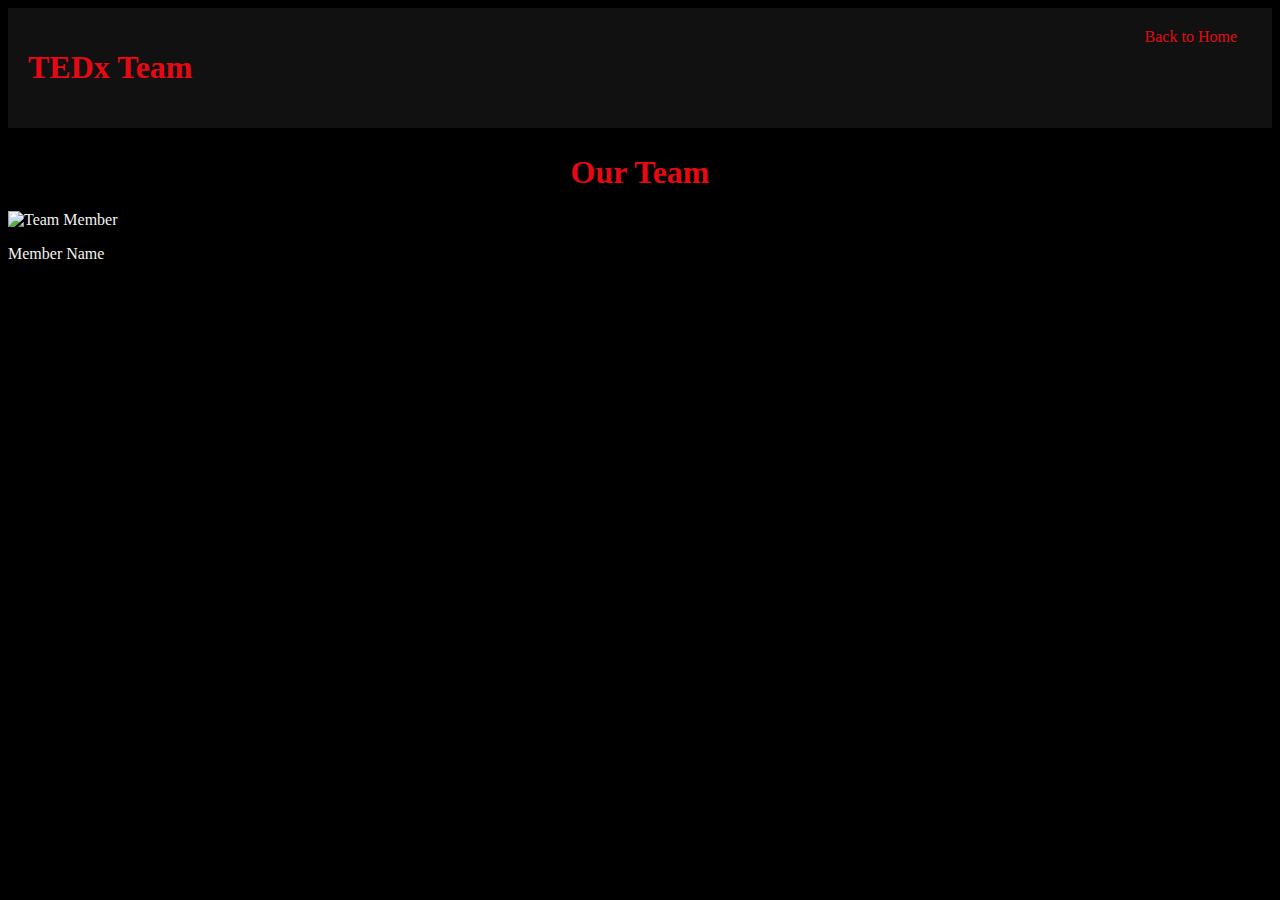
==== team.html @ 9106bb36 "push" ====
<!DOCTYPE html>
<html lang="en">
<head>
    <meta charset="UTF-8">
    <meta name="viewport" content="width=device-width, initial-scale=1.0">
    <title>TEDx Team</title>
    <link rel="stylesheet" href="styles.css">
</head>
<body>
    <header class="navbar">
        <h1 class="logo">TEDx Team</h1>
        <a href="index.html">Back to Home</a>
    </header>

    <section id="team">
        <h2 class="section-title">Our Team</h2>
        <div class="team-grid">
            <div class="team-member">
                <img src="member1.jpg" alt="Team Member">
                <p>Member Name</p>
            </div>
            <!-- Add more team members here -->
        </div>
    </section>
</body>
</html>
---- styles.css ----
body {
    font-family: 'Playfair Display', serif;
    color: #F2F2F2;
    background-color: #000000;
}

.navbar {
    display: flex;
    justify-content: space-between;
    padding: 20px;
    background-color: #111;
    color: #E50914;
    animation: slideIn 1s ease-in-out;
}

.navbar a {
    color: #E50914;
    margin: 0 15px;
    text-decoration: none;
    transition: color 0.3s;
}

.hero {
    text-align: center;
    padding: 100px 0;
    background-color: #111;
    animation: fadeIn 2s ease-in-out;
}

.countdown-container {
    display: flex;
    justify-content: center;
    align-items: center;
    height: 300px;
    margin-top: 50px;
    color: #f5efef;
}

.countdown-box {
    background-color: rgb(121, 16, 21);
    padding: 30px;
    border-radius: 10px;
    text-align: center;
}

/* .event-card {
    background-color: #222;
    color: #E50914;
    padding: 20px;
    margin: 20px;
    border-radius: 8px;
    transition: transform 0.3s ease-in-out;
} */

.event-card {
    background-color: rgba(255, 255, 255, 0.1);
    padding: 20px;
    margin: 20px auto;
    max-width: fit-content;
    height:1400px;
    border-radius: 8px;
    box-shadow: 0 4px 8px rgba(0, 0, 0, 0.2);
    backdrop-filter: blur(10px);
}

.event-title {
    color: #E50914;
    font-size: 1.8rem;
    text-align: center;
}

.event-description-box {
    background-color: rgba(255, 255, 255, 0.15);
    /* padding: 155px; */
    width: 1000px;
    height: 400px;
    border-radius: 8px;
    margin: 15px 0;
    margin-bottom: 70px;
}




.speaker-carousel {
    margin-top: 70px;
    display: flex;
    overflow: hidden;
    width: 100%;
    position: relative; 
}

.speaker-slide {
    margin-top: 50px;
    display: flex;
    align-items: center;
    min-width: 60%;
    transition: transform 0.5s ease-in-out;
    /*transition: slide 8s infinite alternate;*/
}

.speakers-box {
    background-color: #f00a153c;
    width: 550px;
    height: 300px;
    border-radius: 8px;
    margin: 20px 0;

}


.speaker-image {
    margin-top: 30px;
    width: 180px;
    height: 180px;
    border-radius: 10%;
    margin-right: 10px;
}

.speaker-description {
    color: #F2F2F2;
}

.all-speakers-link {
    text-align: right;
    display: inline-block;
    margin-top: 159px;
    color: #E50914;
    font-weight: bold;
    cursor: pointer;
    text-decoration: none;
    transition: background-color 0.3s ease;
}

.all-speakers-list-container {
    text-align: right;
}

.button-container {
    text-align: center;
    margin-top: -3px;
    padding: 25px 35px;
}

.register-button {
    background-color: #E50914;
    color: #F2F2F2;
    margin-top: -10px;
    padding: 20px 25px;
    border: none;
    border-radius: 5px;
    font-size: 1rem;
    cursor: pointer;
    transition: background-color 0.3s ease;
}

.register-button:hover {
    background-color: #62050a;
}

/* Carousel animation */
@keyframes slide {
    0% { transform: translateX(0); }
    100% { transform: translateX(-100%); }
}

.speaker-carousel:hover .speaker-slide {
    animation: slide 5s linear infinite;
}


/* .event-card:hover {
    transform: scale(1.05);
} */

.section-title {
    font-size: 2rem;
    color: #E50914;
    text-align: center;
    margin-bottom: 20px;
}

.gallery-grid {
    display: grid;
    grid-template-columns: repeat(3, 1fr);
    gap: 15px;
    padding: 20px;
}

.gallery-image {
    width: 100%;
    transition: transform 0.3s;
}

.gallery-image:hover {
    transform: scale(1.1);
}

.sponsor-carousel {
    overflow: hidden;
    position: relative;
    width: 100%;
}

.sponsor-track {
    display: flex;
    animation: scroll 10s linear infinite;
}

.sponsor-logo {
    width: 150px;
    height: auto;
    margin: 0 120px;
}

@keyframes scroll {
    0% { transform: translateX(0); }
    100% { transform: translateX(-50%); }
}

@media (max-width: 768px) {
    .gallery-grid {
        grid-template-columns: 1fr;
    }

    .navbar {
        flex-direction: column;
        padding: 10px;
    }
}

html {
    scroll-behavior: smooth;
}
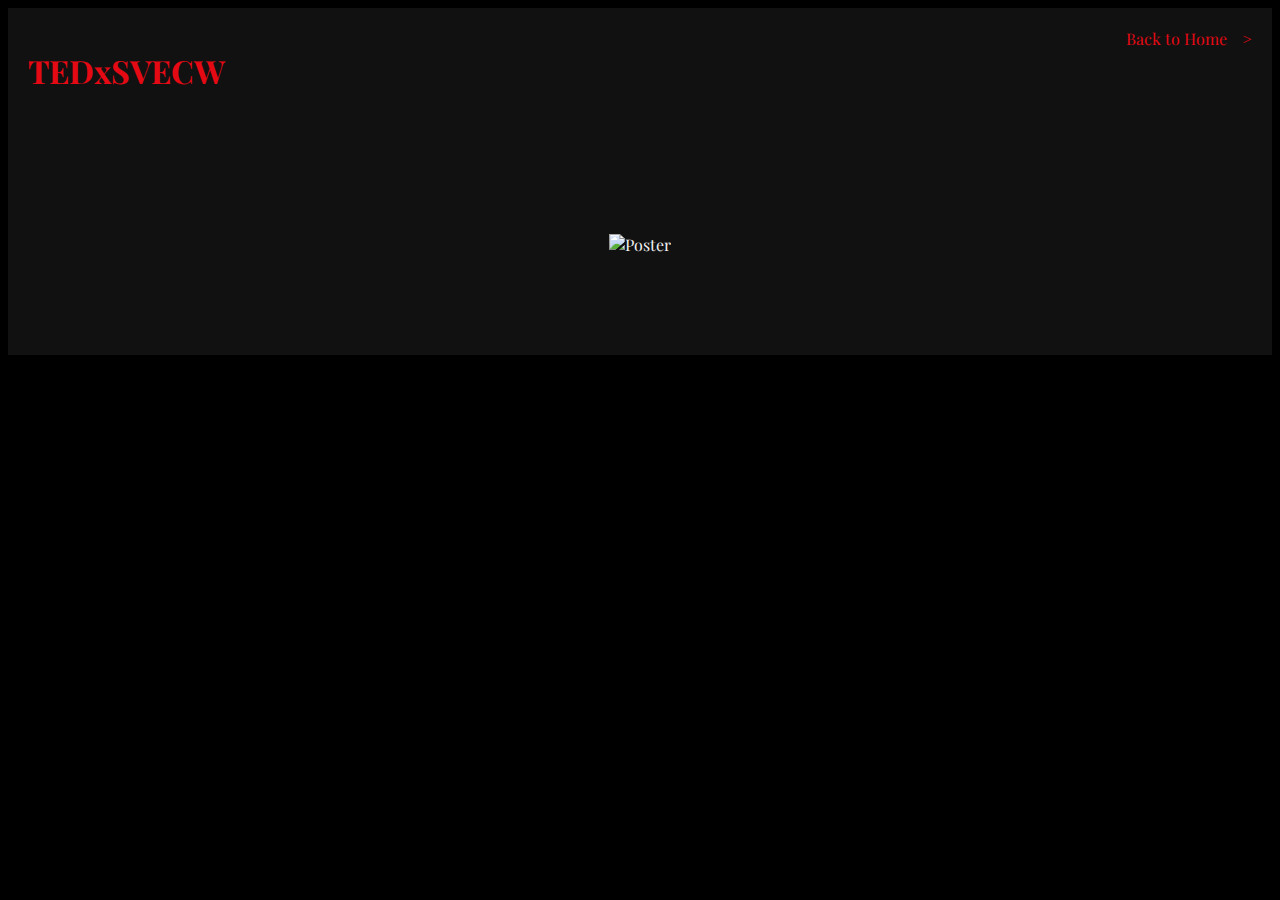
==== commit c44b9a1f: "Updated team.html" ====
--- a/team.html
+++ b/team.html
@@ -1,26 +1,27 @@
+
 <!DOCTYPE html>
 <html lang="en">
 <head>
     <meta charset="UTF-8">
     <meta name="viewport" content="width=device-width, initial-scale=1.0">
-    <title>TEDx Team</title>
+    <title>TEDxSVECW</title>
     <link rel="stylesheet" href="styles.css">
+    <link rel="preconnect" href="https://fonts.googleapis.com">
+    <link rel="preconnect" href="https://fonts.gstatic.com" crossorigin>
+    <link href="https://fonts.googleapis.com/css2?family=Playfair+Display:wght@700&display=swap" rel="stylesheet">
 </head>
 <body>
+
+    <!-- Navbar -->
     <header class="navbar">
-        <h1 class="logo">TEDx Team</h1>
-        <a href="index.html">Back to Home</a>
+        <h1 class="logo">TEDxSVECW</h1>
+        <nav>
+            <a href="index.html">Back to Home</a>>
+        </nav>
     </header>
 
-    <section id="team">
-        <h2 class="section-title">Our Team</h2>
-        <div class="team-grid">
-            <div class="team-member">
-                <img src="member1.jpg" alt="Team Member">
-                <p>Member Name</p>
-            </div>
-            <!-- Add more team members here -->
+    <!-- Home Section with Countdown -->
+    <section id="home">
+        <div class="hero">
+            <img src="images/teamposter.jpeg" alt="Poster" class="main-image">
         </div>
-    </section>
-</body>
-</html>
--- a/styles.css
+++ b/styles.css
@@ -72,7 +72,7 @@
 .event-description-box {
     background-color: rgba(255, 255, 255, 0.15);
     /* padding: 155px; */
-    width: 1000px;
+    max-width: 1400px;
     height: 400px;
     border-radius: 8px;
     margin: 15px 0;
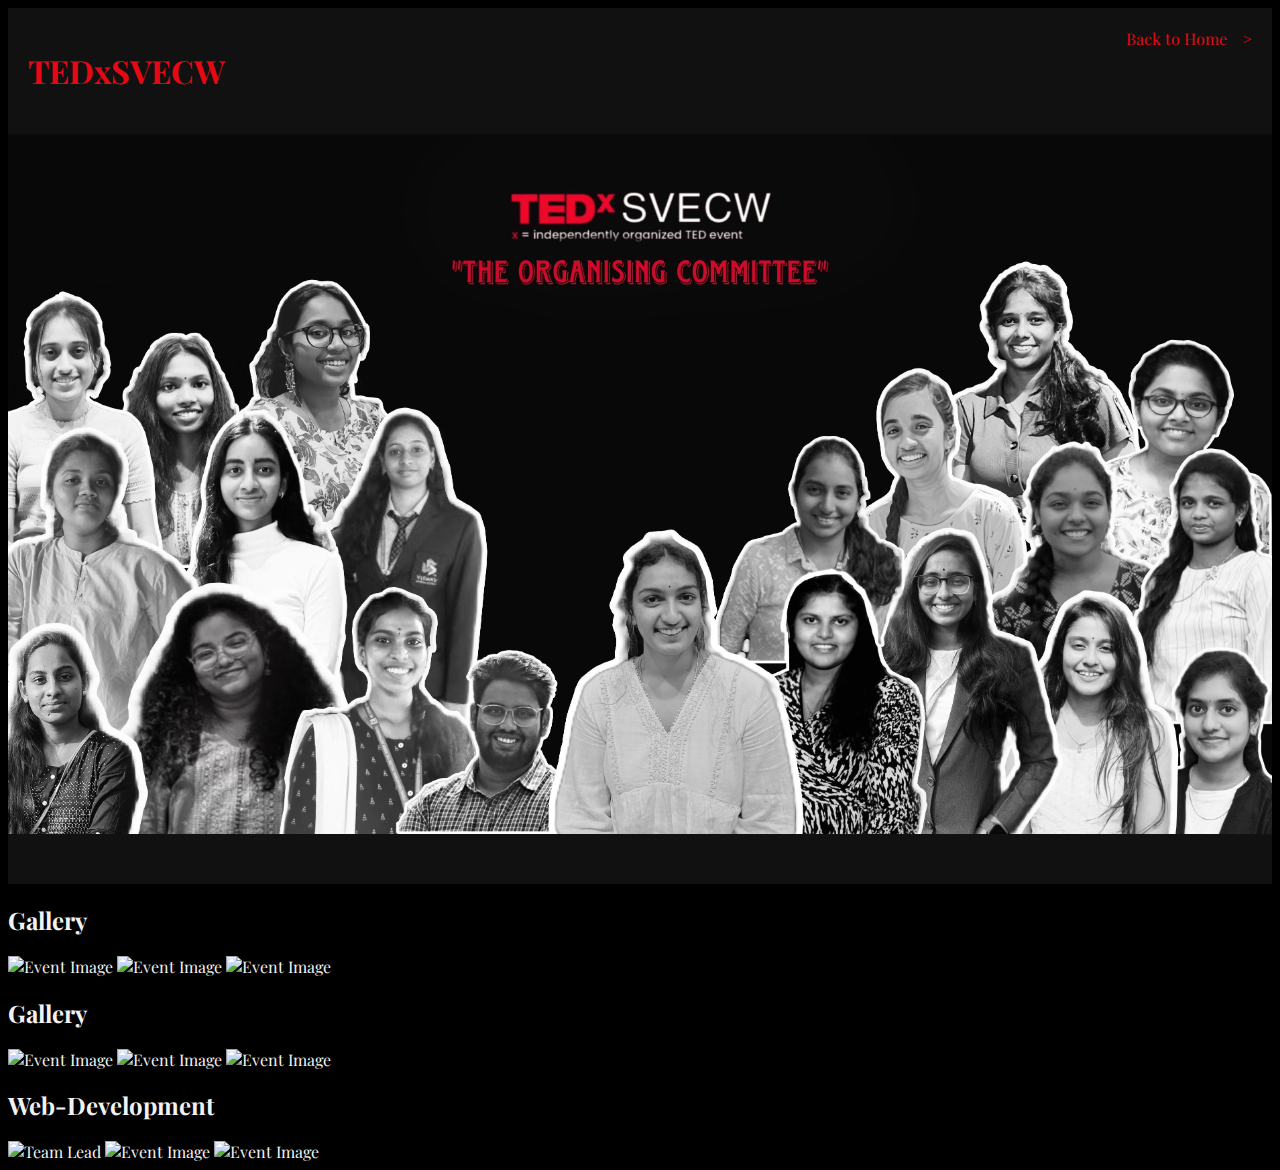
==== commit 3039f04e: "Updated team.html" ====
--- a/team.html
+++ b/team.html
@@ -25,3 +25,26 @@
         <div class="hero">
             <img src="images/teamposter.jpeg" alt="Poster" class="main-image">
         </div>
+
+    </section>
+
+    <section id="team-gallery">
+        <h2 class="team-section-title">Gallery</h2>
+        <div class="team-gallery-grid">
+            <img src="image1.jpg" alt="Event Image" class="team-gallery-image">
+            <img src="image2.jpg" alt="Event Image" class="team-gallery-image">
+            <img src="image3.jpg" alt="Event Image" class="team-gallery-image">
+        </div>
+        <h2 class="team-section-title">Gallery</h2>
+        <div class="team-gallery-grid">
+            <img src="image1.jpg" alt="Event Image" class="team-gallery-image">
+            <img src="image2.jpg" alt="Event Image" class="team-gallery-image">
+            <img src="image3.jpg" alt="Event Image" class="team-gallery-image">
+        </div>
+        <h2 class="team-section-title">Web-Development</h2>
+        <div class="team-gallery-grid">
+            <img src="images/Yahnavi Arja.jpg" alt="Team Lead" class="team-gallery-image">
+            <img src="images/sreejitha_web_volunteer.jpeg" alt="Event Image" class="team-gallery-image">
+            <img src="image3.jpg" alt="Event Image" class="team-gallery-image">
+        </div>
+    </section>
--- a/styles.css
+++ b/styles.css
@@ -22,9 +22,16 @@
 
 .hero {
     text-align: center;
-    padding: 100px 0;
     background-color: #111;
     animation: fadeIn 2s ease-in-out;
+    height: 750px
+}
+
+.main-image {
+    width: 100%;
+    height: 700px;
+    border-radius: 0%;
+    margin-right: 10px;
 }
 
 .countdown-container {
@@ -61,6 +68,7 @@
     border-radius: 8px;
     box-shadow: 0 4px 8px rgba(0, 0, 0, 0.2);
     backdrop-filter: blur(10px);
+    margin-bottom: 90px;
 }
 
 .event-title {
@@ -78,9 +86,6 @@
     margin: 15px 0;
     margin-bottom: 70px;
 }
-
-
-
 
 .speaker-carousel {
     margin-top: 70px;
@@ -146,7 +151,7 @@
     background-color: #E50914;
     color: #F2F2F2;
     margin-top: -10px;
-    padding: 20px 25px;
+    padding: 30px 45px;
     border: none;
     border-radius: 5px;
     font-size: 1rem;
@@ -173,11 +178,23 @@
     transform: scale(1.05);
 } */
 
+.about-box {
+    background-color: rgba(203, 7, 7, 0.15);
+    /* padding: 155px; */
+    margin-top: 20px;
+    max-width: 1400px;
+    min-height: 530px;
+    border-radius: 8px;
+    margin: 15px 0;
+    margin-bottom: 100px;
+}
+
 .section-title {
     font-size: 2rem;
     color: #E50914;
     text-align: center;
-    margin-bottom: 20px;
+    margin-bottom: 60px;
+    margin-top: 20px;
 }
 
 .gallery-grid {
@@ -190,6 +207,7 @@
 .gallery-image {
     width: 100%;
     transition: transform 0.3s;
+    margin-bottom: 180px;
 }
 
 .gallery-image:hover {
@@ -211,6 +229,7 @@
     width: 150px;
     height: auto;
     margin: 0 120px;
+    margin-bottom: 220px;
 }
 
 @keyframes scroll {
@@ -233,4 +252,3 @@
     scroll-behavior: smooth;
 }
 
-
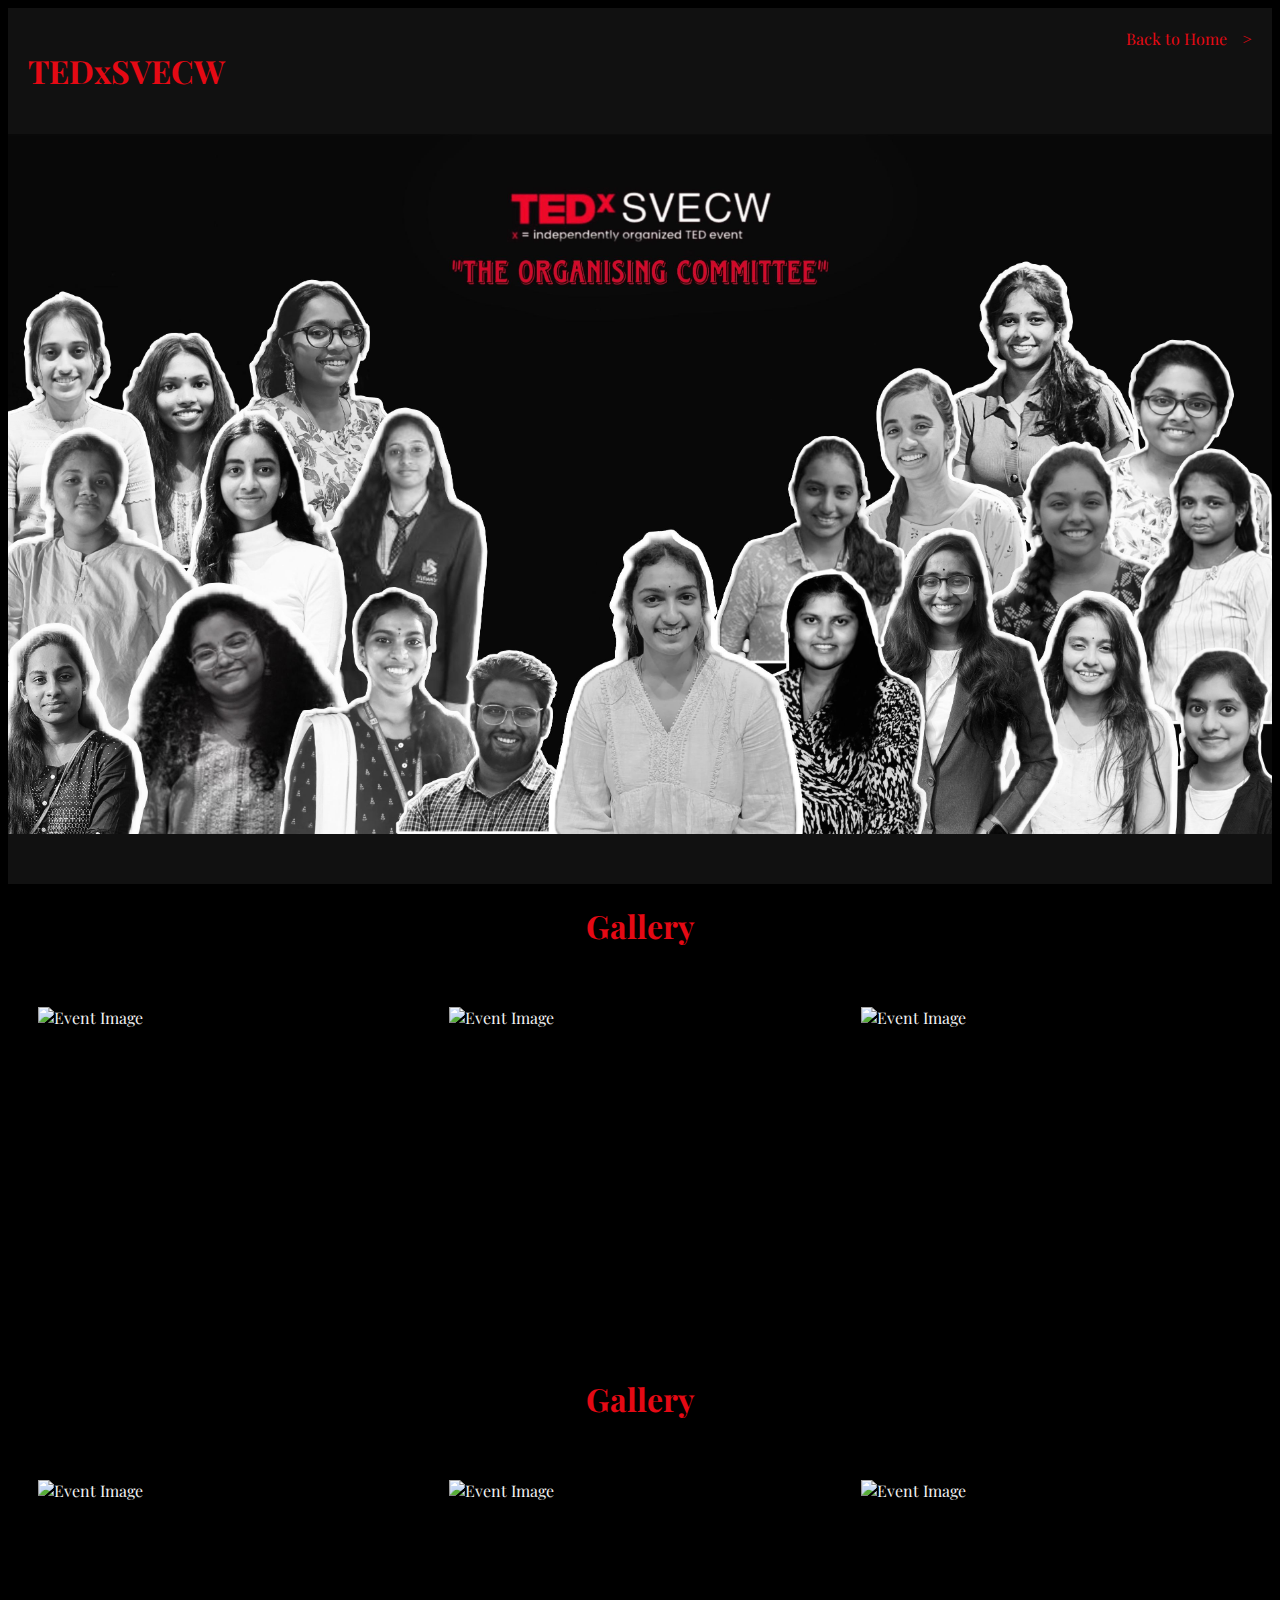
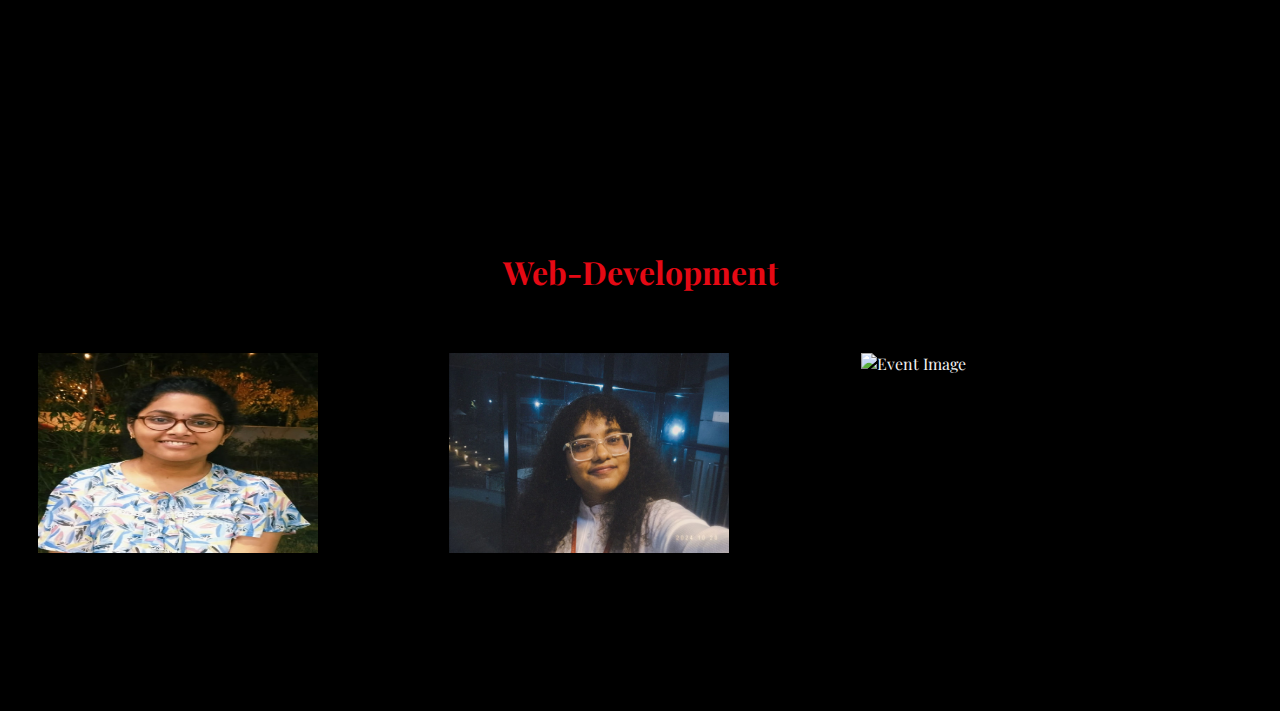
==== commit 34ae02e7: "Update team.html" ====
--- a/team.html
+++ b/team.html
@@ -20,7 +20,7 @@
         </nav>
     </header>
 
-    <!-- Home Section with Countdown -->
+    
     <section id="home">
         <div class="hero">
             <img src="images/teamposter.jpeg" alt="Poster" class="main-image">
--- a/styles.css
+++ b/styles.css
@@ -87,40 +87,46 @@
     margin-bottom: 70px;
 }
 
+/* changes made in everything related to speakers*/
+
 .speaker-carousel {
     margin-top: 70px;
     display: flex;
     overflow: hidden;
     width: 100%;
     position: relative; 
+    transition: transform 0.5s ease-in-out;
 }
 
 .speaker-slide {
     margin-top: 50px;
     display: flex;
     align-items: center;
-    min-width: 60%;
+    min-width: 750px;
+    flex-shrink: 0;
+    overflow: hidden;
     transition: transform 0.5s ease-in-out;
     /*transition: slide 8s infinite alternate;*/
 }
 
 .speakers-box {
     background-color: #f00a153c;
-    width: 550px;
-    height: 300px;
-    border-radius: 8px;
-    margin: 20px 0;
-
-}
-
-
+    width: 690px;
+    height: 400px;
+    border-radius: 8px;
+    margin: 20px 0; 
+
+}
+
+/*changes made*/
 .speaker-image {
-    margin-top: 30px;
-    width: 180px;
-    height: 180px;
-    border-radius: 10%;
+    margin-top: 20px;
+    width: 330px;
+    height: 360px;
     margin-right: 10px;
-}
+    margin-left: 15px;
+}
+/*here and also in speakers of html*/
 
 .speaker-description {
     color: #F2F2F2;
@@ -129,16 +135,17 @@
 .all-speakers-link {
     text-align: right;
     display: inline-block;
-    margin-top: 159px;
+    margin-top: 65px; /*change made*/
     color: #E50914;
     font-weight: bold;
     cursor: pointer;
     text-decoration: none;
-    transition: background-color 0.3s ease;
+    transition: background-color 0.2s ease;
 }
 
 .all-speakers-list-container {
     text-align: right;
+    margin-bottom: 20px; /* change made */
 }
 
 .button-container {
@@ -150,7 +157,7 @@
 .register-button {
     background-color: #E50914;
     color: #F2F2F2;
-    margin-top: -10px;
+    margin-top: -40px; /* change made*/
     padding: 30px 45px;
     border: none;
     border-radius: 5px;
@@ -165,12 +172,19 @@
 
 /* Carousel animation */
 @keyframes slide {
+    /* 0% { transform: translateX(0); }
+    100% { transform: translateX(-100%); } */
     0% { transform: translateX(0); }
-    100% { transform: translateX(-100%); }
+    20% { transform: translateX(-100%); }
+    40% { transform: translateX(-200%); }
+    60% { transform: translateX(-300%); }
+    80% { transform: translateX(-400%); }
+    100% { transform: translateX(0); }
+
 }
 
 .speaker-carousel:hover .speaker-slide {
-    animation: slide 5s linear infinite;
+    animation: slide 12s linear infinite;
 }
 
 
@@ -252,3 +266,23 @@
     scroll-behavior: smooth;
 }
 
+.team-section-title {
+    font-size: 2rem;
+    color: #E50914;
+    text-align: center;
+    margin-bottom: 30px;
+    margin-top: 20px;
+}
+.team-gallery-grid {
+    display: grid;
+    grid-template-columns: repeat(3, 1fr);
+    gap: 30px;
+    padding: 30px;
+}
+.team-gallery-image {
+    width: 280px;
+    height: 200px;
+    transition: transform 0.3s;
+    margin-bottom: 120px;
+}
+
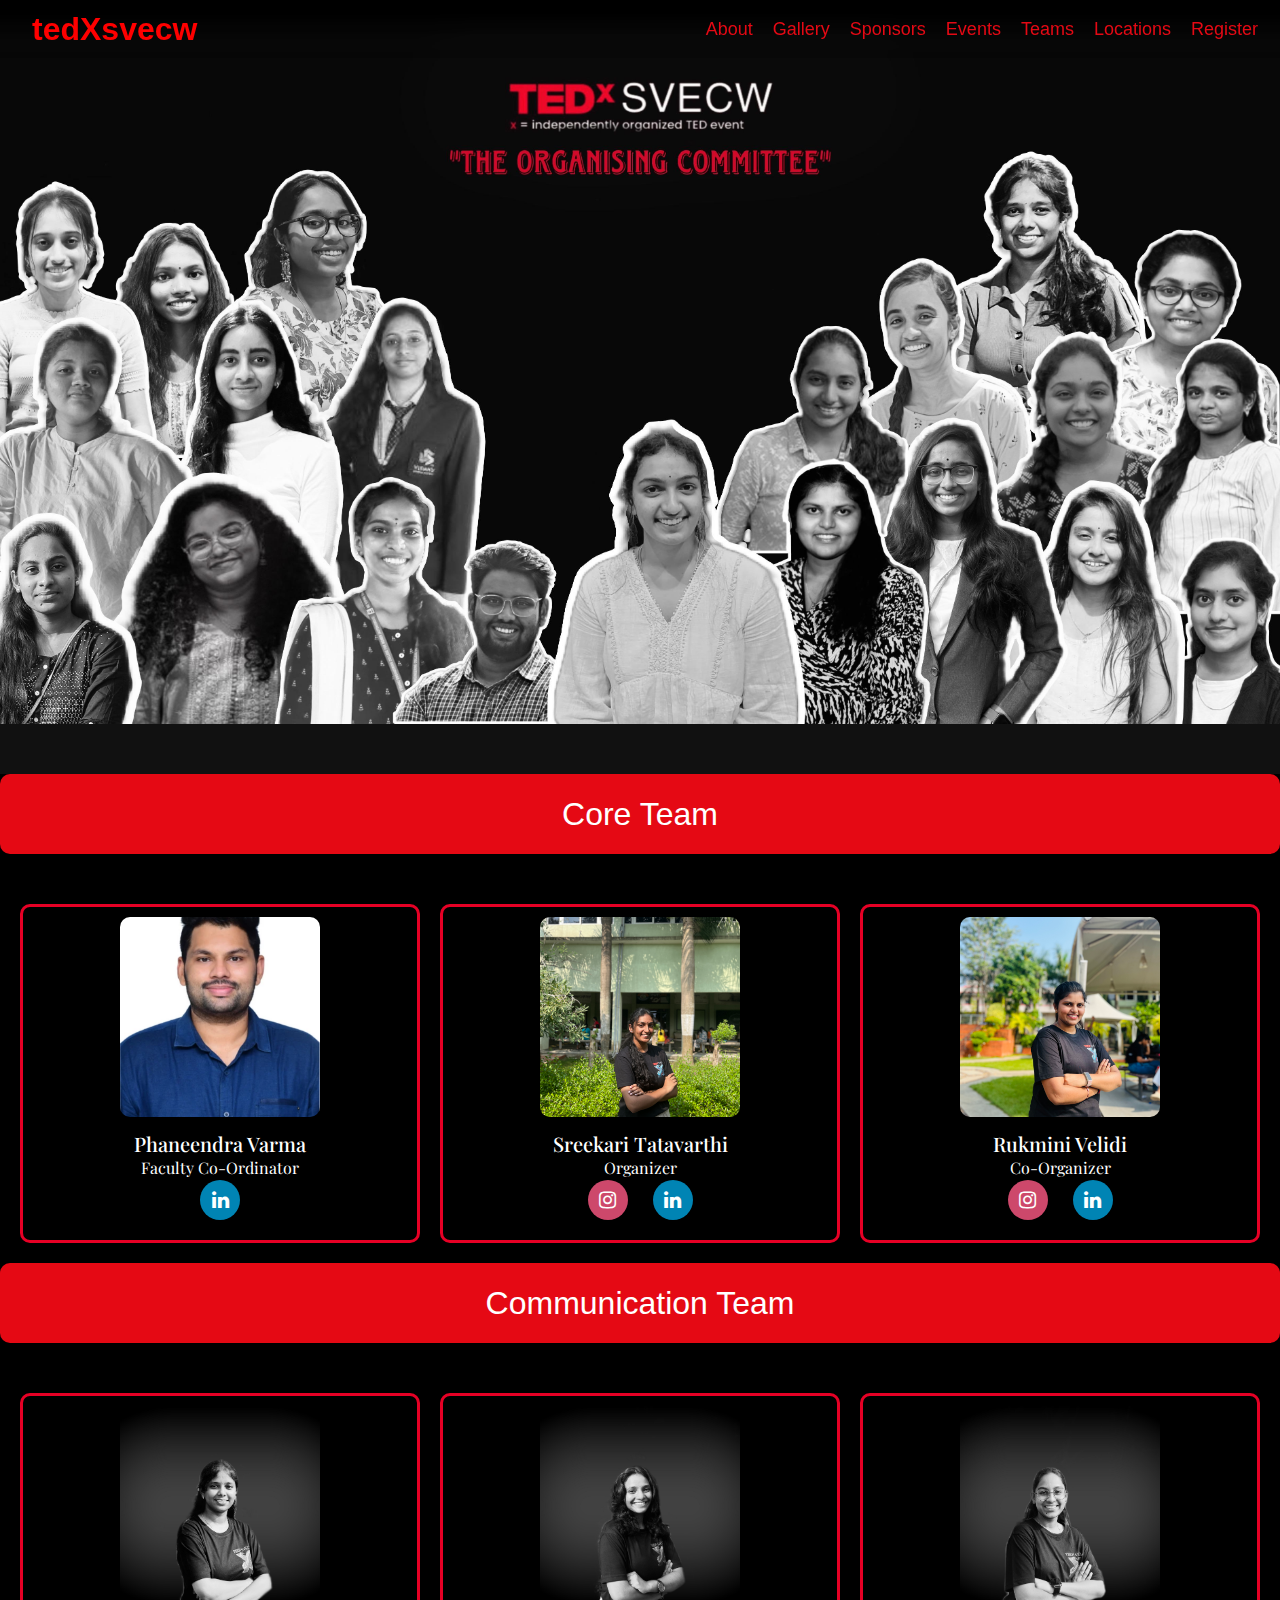
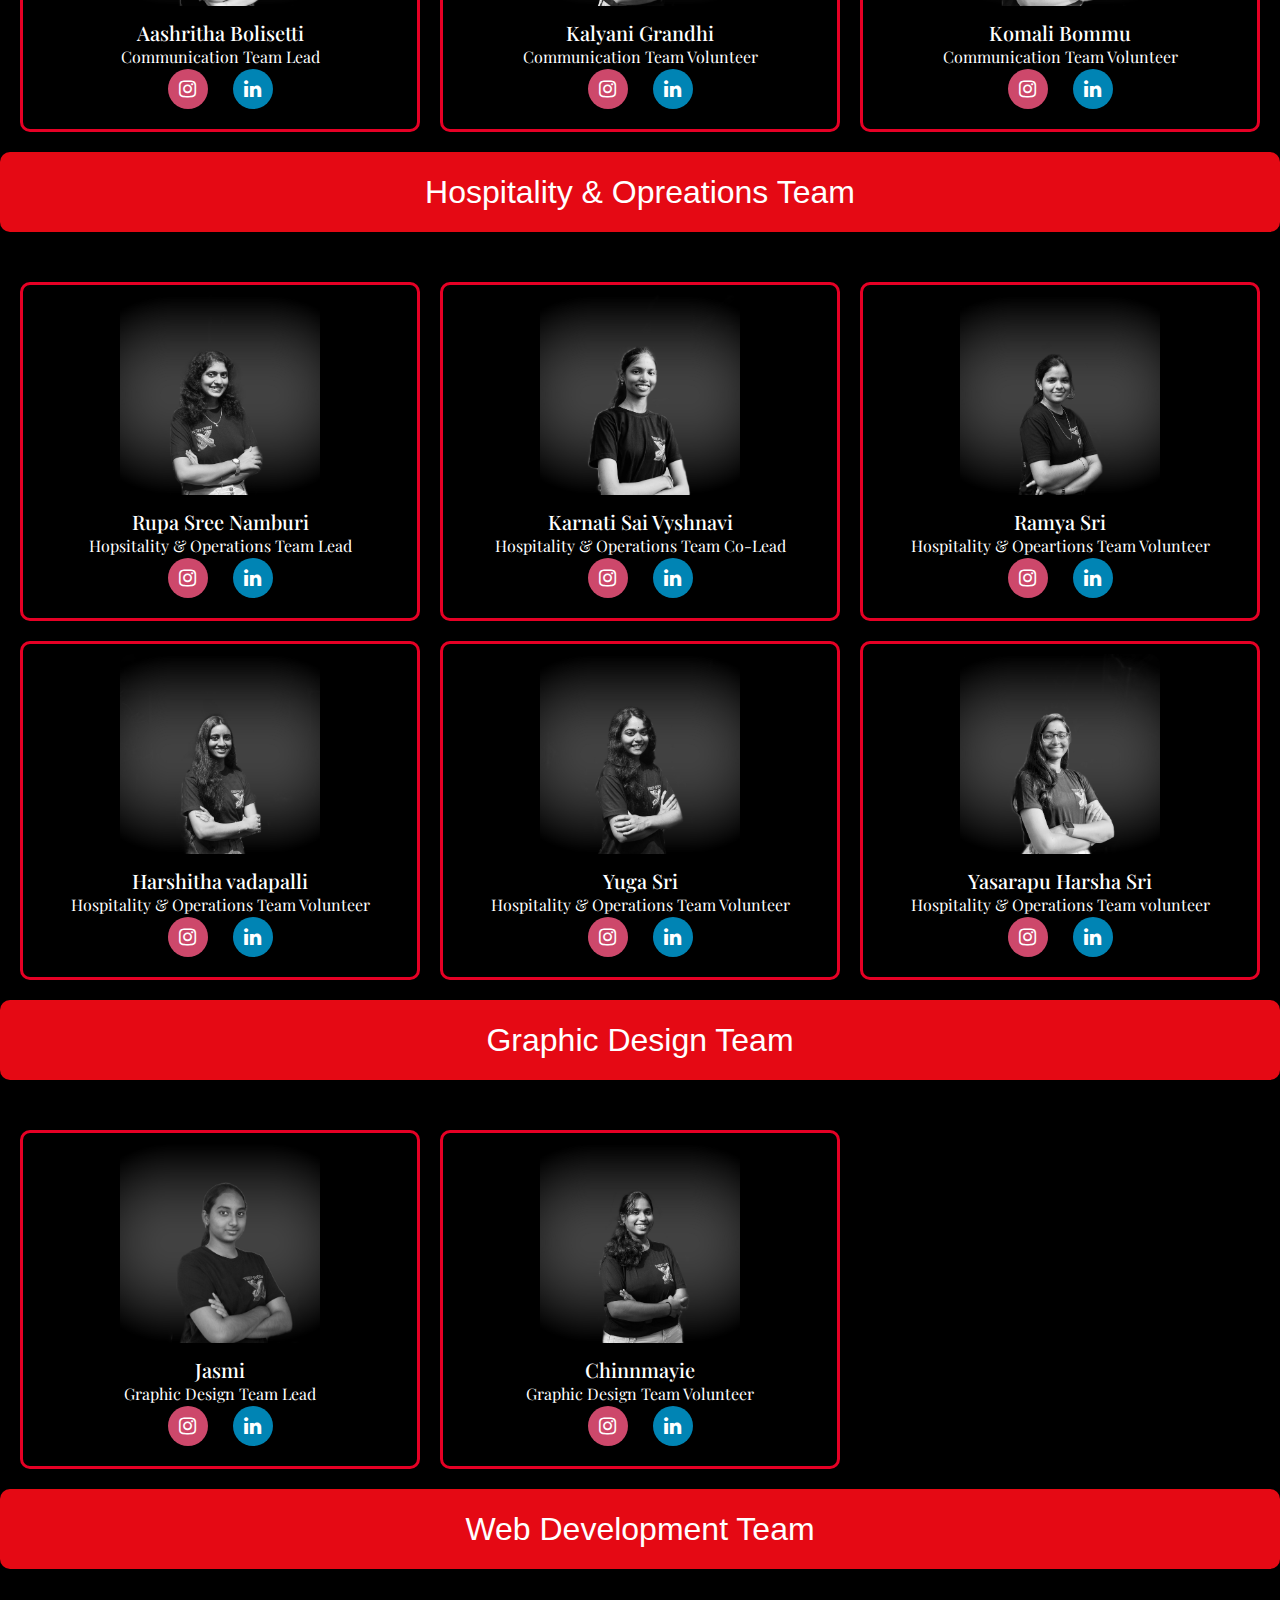
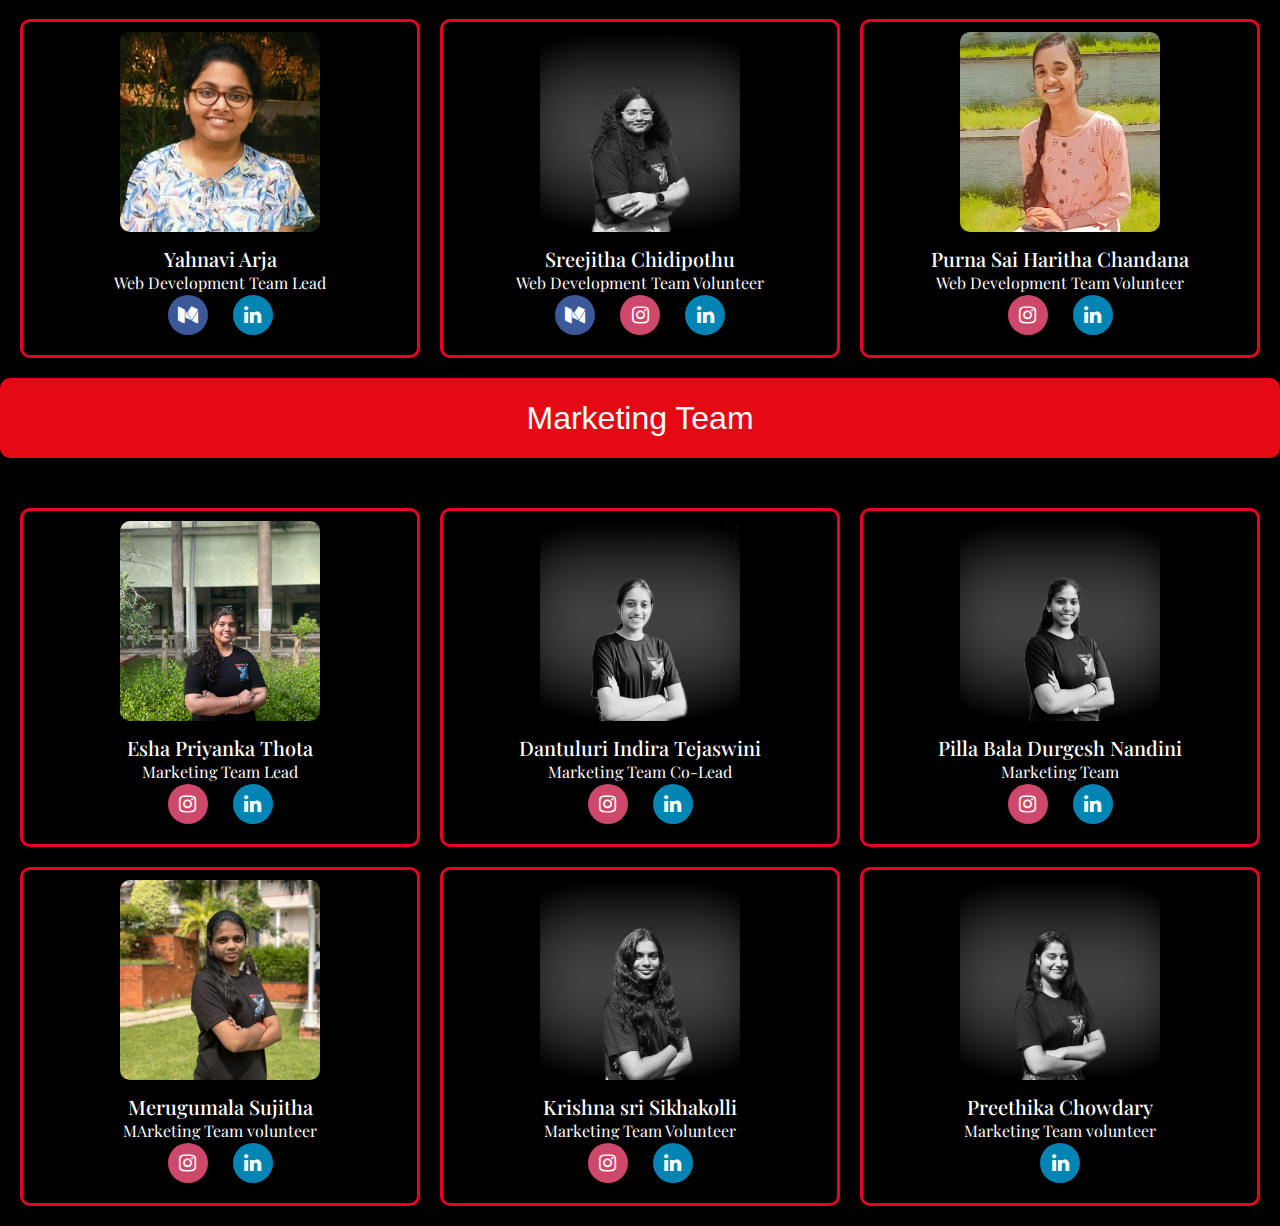
==== commit 44ac5dd7: "Second version of the website" ====
--- a/team.html
+++ b/team.html
@@ -1,50 +1,866 @@
-
 <!DOCTYPE html>
 <html lang="en">
-<head>
-    <meta charset="UTF-8">
-    <meta name="viewport" content="width=device-width, initial-scale=1.0">
+  <head>
+    <meta charset="UTF-8" />
+    <meta name="viewport" content="width=device-width, initial-scale=1.0" />
     <title>TEDxSVECW</title>
-    <link rel="stylesheet" href="styles.css">
-    <link rel="preconnect" href="https://fonts.googleapis.com">
-    <link rel="preconnect" href="https://fonts.gstatic.com" crossorigin>
-    <link href="https://fonts.googleapis.com/css2?family=Playfair+Display:wght@700&display=swap" rel="stylesheet">
-</head>
-<body>
-
-    <!-- Navbar -->
-    <header class="navbar">
-        <h1 class="logo">TEDxSVECW</h1>
-        <nav>
-            <a href="index.html">Back to Home</a>>
-        </nav>
-    </header>
-
-    
-    <section id="home">
-        <div class="hero">
-            <img src="images/teamposter.jpeg" alt="Poster" class="main-image">
-        </div>
-
+    <link rel="stylesheet" href="team.css" />
+    <link rel="stylesheet" href="https://cdnjs.cloudflare.com/ajax/libs/font-awesome/4.7.0/css/font-awesome.min.css">
+    <link
+      href="https://cdn.jsdelivr.net/npm/bootstrap@5.3.3/dist/css/bootstrap.min.css"
+      rel="stylesheet"
+    />
+    <script src="https://cdn.jsdelivr.net/npm/bootstrap@5.3.3/dist/js/bootstrap.bundle.min.js"></script>
+    <link rel="stylesheet" href="styles.css" />
+    <link rel="preconnect" href="https://fonts.googleapis.com" />
+    <link rel="preconnect" href="https://fonts.gstatic.com" crossorigin />
+    <link
+      href="https://fonts.googleapis.com/css2?family=Playfair+Display:wght@700&display=swap"
+      rel="stylesheet"
+    />
+  </head>
+  <>
+    <div class="nav-container">
+      <nav class="navbar navbar-expand-lg navbar-light fixed-top">
+        <div class="container-fluid">
+          <a class="navbar-brand" href="index.html">tedXsvecw</a>
+          <button
+            class="navbar-toggler"
+            type="button"
+            data-bs-toggle="collapse"
+            data-bs-target="#navbarNav"
+            aria-controls="navbarNav"
+            aria-expanded="false"
+            aria-label="Toggle navigation"
+          >
+            <span class="navbar-toggler-icon"></span>
+          </button>
+          <div class="collapse navbar-collapse" id="navbarNav">
+            <ul class="navbar-nav ms-auto">
+              <li class="nav-item">
+                <a class="nav-link" href="index.html#about">About</a>
+              </li>
+              <li class="nav-item">
+                <a class="nav-link" href="index.html#gallery">Gallery</a>
+              </li>
+              <li class="nav-item">
+                <a class="nav-link" href="index.html#sponsors">Sponsors</a>
+              </li>
+              <li class="nav-item">
+                <a class="nav-link" href="index.html#events">Events</a>
+              </li>
+              <li class="nav-item">
+                <a class="nav-link" href="team.html">Teams</a>
+              </li>
+              <li class="nav-item">
+                <a class="nav-link" href="index.html#locations">Locations</a>
+              </li>
+              <li class="nav-item">
+                <a class="nav-link" href="register.html">Register</a>
+              </li>
+            </ul>
+          </div>
+        </div>
+      </nav>
+    </div>
+
+    <section id="teamposter">
+      <div class="teamposter-container">
+        <img src="images/teamposter.jpeg" alt="Poster" class="teamposter-image" />
+      </div>
     </section>
 
-    <section id="team-gallery">
-        <h2 class="team-section-title">Gallery</h2>
-        <div class="team-gallery-grid">
-            <img src="image1.jpg" alt="Event Image" class="team-gallery-image">
-            <img src="image2.jpg" alt="Event Image" class="team-gallery-image">
-            <img src="image3.jpg" alt="Event Image" class="team-gallery-image">
-        </div>
-        <h2 class="team-section-title">Gallery</h2>
-        <div class="team-gallery-grid">
-            <img src="image1.jpg" alt="Event Image" class="team-gallery-image">
-            <img src="image2.jpg" alt="Event Image" class="team-gallery-image">
-            <img src="image3.jpg" alt="Event Image" class="team-gallery-image">
-        </div>
-        <h2 class="team-section-title">Web-Development</h2>
-        <div class="team-gallery-grid">
-            <img src="images/Yahnavi Arja.jpg" alt="Team Lead" class="team-gallery-image">
-            <img src="images/sreejitha_web_volunteer.jpeg" alt="Event Image" class="team-gallery-image">
-            <img src="image3.jpg" alt="Event Image" class="team-gallery-image">
-        </div>
-    </section>
+    <div class="teams-container">
+      <div class="team-container">
+        <div class="team-heading">Core Team</div>
+        <div class="team-wise-container">
+        <div class="team-member-container">
+          <img
+            class="team-member-image-container"
+            src="images/phaneendra_varma_sir.png"
+            alt="Card image cap"
+            style="height: 200"
+          />
+          <div class="team-member-details-container">
+            <h5 class="card-title">Phaneendra Varma</h5>
+            <p class="card-text">Faculty Co-Ordinator</p>
+          </div>
+          <div class="team-member-credentials-container">
+            <div class="social">
+              <a href="https://www.linkedin.com/in/phaneendra-varma-chintalapati-8a548125a/">
+                <div class="tw">
+                  <i class="fa fa-linkedin" aria-hidden="true"></i>
+                </div>
+              </a>
+            </div>
+          </div>
+        </div>
+
+        <div class="team-member-container">
+          <img
+            class="team-member-image-container"
+            src="images/tedXsvecw_Team_members/Sreekari_Organizer.JPG"
+            alt="Card image cap"
+          />
+          <div class="team-member-details-container">
+            <h5 class="card-title">Sreekari Tatavarthi</h5>
+            <p class="card-text">Organizer</p>
+          </div>
+          <div class="team-member-credentials-container">
+            <div class="social">
+              <!-- <a href="https://www.facebook.com/arvapally.saatvik">
+                <div class="fb">
+                  <i class="fa fa-facebook" aria-hidden="true"></i>
+                </div>
+              </a> -->
+              <a href="https://www.instagram.com/sreekari_t981/profilecard/?igsh=NWZxYzIyZDdrOXJs">
+                <div class="ig">
+                  <i class="fa fa-instagram" aria-hidden="true"></i>
+                </div>
+              </a>
+              <a href="https://www.linkedin.com/in/sreekari-tatavarthi/">
+                <div class="tw">
+                  <i class="fa fa-linkedin" aria-hidden="true"></i>
+                </div>
+              </a>
+            </div>
+          </div>
+        </div>
+        <div class="team-member-container">
+          <img
+            class="team-member-image-container"
+            src="images/tedXsvecw_Team_members/Rukmini_CoOrganizer.jpg"
+            alt="Card image cap"
+            style="height: 200"
+          />
+          <div class="team-member-details-container">
+            <h5 class="card-title">Rukmini Velidi</h5>
+            <p class="card-text">Co-Organizer</p>
+          </div>
+          <div class="team-member-credentials-container">
+            <div class="social">
+              <!-- <a href="https://www.facebook.com/akash.mallareddy">
+                <div class="fb">
+                  <i class="fa fa-facebook" aria-hidden="true"></i>
+                </div>
+              </a> -->
+              <a
+                href="https://www.instagram.com/rukminivelidi/profilecard/?igsh=eW1oc2ViZHQ4bXNx"
+              >
+                <div class="ig">
+                  <i class="fa fa-instagram" aria-hidden="true"></i>
+                </div>
+              </a>
+              <a
+                href="https://www.linkedin.com/in/rukminichowdary9/"
+              >
+                <div class="tw">
+                  <i class="fa fa-linkedin" aria-hidden="true"></i>
+                </div>
+              </a>
+            </div>
+          </div>
+        </div>
+      </div>
+      </div>
+      </div>
+
+      <!-- communication team -->
+       <div class="team-container">
+        <div class="team-heading">Communication Team</div>
+        <div class="team-wise-container">
+            <div class="team-member-container">
+          <img
+            class="team-member-image-container"
+            src="images/tedXsvecw_Team_members/Communication_Team_Lead_Aashritha.jpg"
+            alt="Card image cap"
+            style="height: 200"
+          />
+          <div class="team-member-details-container">
+            <h5 class="card-title">Aashritha Bolisetti </h5>
+            <p class="card-text">Communication Team Lead</p>
+          </div>
+          <div class="team-member-credentials-container">
+            <div class="social">
+              <!-- <a href="https://www.facebook.com/akash.mallareddy">
+                <div class="fb">
+                  <i class="fa fa-facebook" aria-hidden="true"></i>
+                </div>
+              </a> -->
+              <a
+                href="https://www.instagram.com/aashritha_33/profilecard/?igsh=MWc1endhMWxxOHA3MQ=="
+              >
+                <div class="ig">
+                  <i class="fa fa-instagram" aria-hidden="true"></i>
+                </div>
+              </a>
+              <a
+                href="https://www.linkedin.com/in/aashritha-bolisetti-528846297/"
+              >
+                <div class="tw">
+                  <i class="fa fa-linkedin" aria-hidden="true"></i>
+                </div>
+              </a>
+            </div>
+          </div>
+        </div>
+
+        <div class="team-member-container">
+          <img
+            class="team-member-image-container"
+            src="images/tedXsvecw_Team_members/Communication_Team_Kalyani.jpg"
+            alt="Card image cap"
+          />
+          <div class="team-member-details-container">
+            <h5 class="card-title">Kalyani Grandhi</h5>
+            <p class="card-text">Communication Team Volunteer</p>
+          </div>
+          <div class="team-member-credentials-container">
+            <div class="social">
+              <!-- <a href="https://www.facebook.com/arvapally.saatvik">
+                <div class="fb">
+                  <i class="fa fa-facebook" aria-hidden="true"></i>
+                </div>
+              </a> -->
+              <a
+                href="https://www.instagram.com/kalyani_grandhi/"
+              >
+                <div class="ig">
+                  <i class="fa fa-instagram" aria-hidden="true"></i>
+                </div>
+              </a>
+              <a href="https://www.linkedin.com/in/kalyani-grandhi-2635952a0/">
+                <div class="tw">
+                  <i class="fa fa-linkedin" aria-hidden="true"></i>
+                </div>
+              </a>
+            </div>
+          </div>
+        </div>
+        <div class="team-member-container">
+          <img
+            class="team-member-image-container"
+            src="images/tedXsvecw_Team_members/Communication_Team_Komali.jpg"
+            alt="Card image cap"
+            style="height: 200"
+          />
+          <div class="team-member-details-container">
+            <h5 class="card-title">Komali Bommu</h5>
+            <p class="card-text">Communication Team Volunteer</p>
+          </div>
+          <div class="team-member-credentials-container">
+            <div class="social">
+              <!-- <a href="https://www.facebook.com/akash.mallareddy">
+                <div class="fb">
+                  <i class="fa fa-facebook" aria-hidden="true"></i>
+                </div>
+              </a> -->
+              <a
+                href="https://www.instagram.com/komali_bommu/profilecard/?igsh=MTNwdzc0MzBrZjQzYw=="
+              >
+                <div class="ig">
+                  <i class="fa fa-instagram" aria-hidden="true"></i>
+                </div>
+              </a>
+              <a
+                href="https://www.linkedin.com/in/komali-bommu405560253"
+              >
+                <div class="tw">
+                  <i class="fa fa-linkedin" aria-hidden="true"></i>
+                </div>
+              </a>
+            </div>
+          </div>
+        </div>
+      </div>
+      </div>
+      </div>
+
+      <!-- Hospitality Team -->
+      <div class="team-container">
+        <div class="team-heading">Hospitality & Opreations Team</div>
+        <div class="team-wise-container">
+            <div class="team-member-container">
+          <img
+            class="team-member-image-container"
+            src="images/tedXsvecw_Team_members/Hospitality&Operations_Team_Lead_RupaSree.jpg"
+            alt="Card image cap"
+            style="height: 200"
+          />
+          <div class="team-member-details-container">
+            <h5 class="card-title">Rupa Sree Namburi </h5>
+            <p class="card-text">Hopsitality & Operations Team Lead</p>
+          </div>
+          <div class="team-member-credentials-container">
+            <div class="social">
+              <!-- <a href="https://www.facebook.com/akash.mallareddy">
+                <div class="fb">
+                  <i class="fa fa-facebook" aria-hidden="true"></i>
+                </div>
+              </a> -->
+              <a
+                href="https://www.instagram.com/rupasree_namburi?igsh=ZWpqMHFudjByNWI2"
+              >
+                <div class="ig">
+                  <i class="fa fa-instagram" aria-hidden="true"></i>
+                </div>
+              </a>
+              <a
+                href="https://www.linkedin.com/in/rupasree-namburi-48a602254?"
+              >
+                <div class="tw">
+                  <i class="fa fa-linkedin" aria-hidden="true"></i>
+                </div>
+              </a>
+            </div>
+          </div>
+        </div>
+        <div class="team-member-container">
+          <img
+            class="team-member-image-container"
+            src="images/tedXsvecw_Team_members/Hospitality&Operations_Team_CoLead_Vaishnavi.jpg"
+            alt="Card image cap"
+          />
+          <div class="team-member-details-container">
+            <h5 class="card-title">Karnati Sai Vyshnavi</h5>
+            <p class="card-text">Hospitality & Operations Team Co-Lead</p>
+          </div>
+          <div class="team-member-credentials-container">
+            <div class="social">
+              <!-- <a href="https://www.facebook.com/arvapally.saatvik">
+                <div class="fb">
+                  <i class="fa fa-facebook" aria-hidden="true"></i>
+                </div>
+              </a> -->
+              <a
+                href="https://www.instagram.com/abhigna_vyshu?igsh=NWQzb3hjcDdoaXdx"
+              >
+                <div class="ig">
+                  <i class="fa fa-instagram" aria-hidden="true"></i>
+                </div>
+              </a>
+              <a href="https://www.linkedin.com/in/sai-vyshnavi-karnati-4a47362a1?">
+                <div class="tw">
+                  <i class="fa fa-linkedin" aria-hidden="true"></i>
+                </div>
+              </a>
+            </div>
+          </div>
+        </div>
+        <div class="team-member-container">
+          <img
+            class="team-member-image-container"
+            src="images/tedXsvecw_Team_members/Hospitality&Operation_Team_RamyaSri.jpg"
+            alt="Card image cap"
+            style="height: 200"
+          />
+          <div class="team-member-details-container">
+            <h5 class="card-title">Ramya Sri</h5>
+            <p class="card-text">Hospitality & Opeartions Team Volunteer</p>
+          </div>
+          <div class="team-member-credentials-container">
+            <div class="social">
+              <!-- <a href="https://www.facebook.com/akhiljabbar.meerja">
+                <div class="fb">
+                  <i class="fa fa-facebook" aria-hidden="true"></i>
+                </div>
+              </a> -->
+              <a href="https://www.instagram.com/sri_ramyac/">
+                <div class="ig">
+                  <i class="fa fa-instagram" aria-hidden="true"></i>
+                </div>
+              </a>
+              <a href="https://www.linkedin.com/in/ramyasrichirra8275002bb">
+                <div class="tw">
+                  <i class="fa fa-linkedin" aria-hidden="true"></i>
+                </div>
+              </a>
+            </div>
+          </div>
+        </div>
+        
+        <div class="team-member-container">
+          <img
+            class="team-member-image-container"
+            src="images/tedXsvecw_Team_members/Hospitality&Operatons_Team_Harshitha.jpg"
+            alt="Card image cap"
+            style="height: 200"
+          />
+          <div class="team-member-details-container">
+            <h5 class="card-title">Harshitha vadapalli</h5>
+            <p class="card-text">Hospitality & Operations Team Volunteer</p>
+          </div>
+          <div class="team-member-credentials-container">
+            <div class="social">
+              <!-- <a href="https://www.facebook.com/akhiljabbar.meerja">
+                <div class="fb">
+                  <i class="fa fa-facebook" aria-hidden="true"></i>
+                </div>
+              </a> -->
+              <a href="https://www.instagram.com/harshitha.vadapalli/profilecard/?igsh=MXVoM2Z0b3FybHlmeg==">
+                <div class="ig">
+                  <i class="fa fa-instagram" aria-hidden="true"></i>
+                </div>
+              </a>
+              <a href="https://www.linkedin.com/in/vlsharshitha906/">
+                <div class="tw">
+                  <i class="fa fa-linkedin" aria-hidden="true"></i>
+                </div>
+              </a>
+            </div>
+          </div>
+        </div>
+
+        
+
+        <div class="team-member-container">
+          <img
+            class="team-member-image-container"
+            src="images/tedXsvecw_Team_members/Hospitality&Operations_Team_YugaSri.jpg"
+            alt="Card image cap"
+          />
+          <div class="team-member-details-container">
+            <h5 class="card-title">Yuga Sri</h5>
+            <p class="card-text">Hospitality & Operations Team Volunteer</p>
+          </div>
+          <div class="team-member-credentials-container">
+            <div class="social">
+              <!-- <a href="https://www.facebook.com/arvapally.saatvik">
+                <div class="fb">
+                  <i class="fa fa-facebook" aria-hidden="true"></i>
+                </div>
+              </a> -->
+              <a
+                href="https://www.instagram.com/yugasri_159/profilecard/?igsh=MW01eXNuM2ZwcDc4cQ=="
+              >
+                <div class="ig">
+                  <i class="fa fa-instagram" aria-hidden="true"></i>
+                </div>
+              </a>
+              <a href="https://www.linkedin.com/in/yugasri-bandi-b41020259">
+                <div class="tw">
+                  <i class="fa fa-linkedin" aria-hidden="true"></i>
+                </div>
+              </a>
+            </div>
+          </div>
+        </div>
+
+        <div class="team-member-container">
+          <img
+            class="team-member-image-container"
+            src="images/tedXsvecw_Team_members/Hospitality&Operations_Team_HarshaSri.jpg"
+            alt="Card image cap"
+            style="height: 200"
+          />
+          <div class="team-member-details-container">
+            <h5 class="card-title">Yasarapu Harsha Sri</h5>
+            <p class="card-text">Hospitality & Operations Team volunteer</p>
+          </div>
+          <div class="team-member-credentials-container">
+            <div class="social">
+              <!-- <a href="https://medium.com/@yahnaviarja">
+                <div class="fb">
+                  <i class="fa fa-medium" aria-hidden="true"></i>
+                </div>
+              </a> -->
+              <a href="https://www.instagram.com/_bookdreamer_3?igsh=MWd5MnMzMXdxbjVkeA==">
+                <div class="ig">
+                  <i class="fa fa-instagram" aria-hidden="true"></i>
+                </div>
+              </a>
+              <a href="http://linkedin.com/in/harsha-sri-yasarapu-2a435228b">
+                <div class="tw">
+                  <i class="fa fa-linkedin" aria-hidden="true"></i>
+                </div>
+              </a>
+            </div>
+          </div>
+        </div>
+      </div>
+      </div>
+      
+      </div>
+      <!-- graphic designer team -->
+       <div class="team-container">
+        <div class="team-heading">Graphic Design Team</div>
+        <div class="team-wise-container">
+        <div class="team-member-container">
+          <img
+            class="team-member-image-container"
+            src="images/tedXsvecw_Team_members/Graphic_Designer_Team_Lead_Jasmi.jpg"
+            alt="Card image cap"
+            style="height: 200"
+          />
+          <div class="team-member-details-container">
+            <h5 class="card-title">Jasmi</h5>
+            <p class="card-text">Graphic Design Team Lead</p>
+          </div>
+          <div class="team-member-credentials-container">
+            <div class="social">
+              <!-- <a href="https://www.facebook.com/akhiljabbar.meerja">
+                <div class="fb">
+                  <i class="fa fa-facebook" aria-hidden="true"></i>
+                </div>
+              </a> -->
+              <a href="https://instagram.com/akhiljabbar?igshid=YmMyMTA2M2Y=">
+                <div class="ig">
+                  <i class="fa fa-instagram" aria-hidden="true"></i>
+                </div>
+              </a>
+              <a href="https://www.linkedin.com/in/m-a-jabbar-ph-d-9884a53b/">
+                <div class="tw">
+                  <i class="fa fa-linkedin" aria-hidden="true"></i>
+                </div>
+              </a>
+            </div>
+          </div>
+        </div>
+        <div class="team-member-container">
+          <img
+            class="team-member-image-container"
+            src="images/tedXsvecw_Team_members/Graphic_Designer_Team_Chinmayie.jpg"
+            alt="Card image cap"
+            style="height: 200"
+          />
+          <div class="team-member-details-container">
+            <h5 class="card-title">Chinnmayie</h5>
+            <p class="card-text">Graphic Design Team Volunteer</p>
+          </div>
+          <div class="team-member-credentials-container">
+            <div class="social">
+              <!-- <a href="https://www.facebook.com/akhiljabbar.meerja">
+                <div class="fb">
+                  <i class="fa fa-facebook" aria-hidden="true"></i>
+                </div>
+              </a> -->
+              <a href="https://www.instagram.com/withered_flower11/profilecard/?igsh=dzZhN3J3dDVybzVn">
+                <div class="ig">
+                  <i class="fa fa-instagram" aria-hidden="true"></i>
+                </div>
+              </a>
+              <a href="https://www.linkedin.com/in/chinnmayie-nagam-626813290/">
+                <div class="tw">
+                  <i class="fa fa-linkedin" aria-hidden="true"></i>
+                </div>
+              </a>
+            </div>
+          </div>
+        </div>
+      </div>
+      </div>
+      </div>
+
+      <!-- Web Development Team -->
+       <div class="team-container">
+        <div class="team-heading">Web Development Team</div>
+        <div class="team-wise-container">
+        <div class="team-member-container">
+          <img
+            class="team-member-image-container"
+            src="images/tedXsvecw_Team_members/Web_Development_Teeam_Lead_Yahnavi.jpg"
+            alt="Card image cap"
+            style="height: 200"
+          />
+          <div class="team-member-details-container">
+            <h5 class="card-title">Yahnavi Arja</h5>
+            <p class="card-text">Web Development Team Lead</p>
+          </div>
+          <div class="team-member-credentials-container">
+            <div class="social">
+              <a href="https://medium.com/@yahnaviarja">
+                <div class="fb">
+                  <i class="fa fa-medium" aria-hidden="true"></i>
+                </div>
+              </a>
+              <!-- <a href="">
+                <div class="ig">
+                  <i class="fa fa-medium" aria-hidden="true"></i>
+                </div>
+              </a> -->
+              <a href="https://www.linkedin.com/in/yahnavi-arja/">
+                <div class="tw">
+                  <i class="fa fa-linkedin" aria-hidden="true"></i>
+                </div>
+              </a>
+            </div>
+          </div>
+        </div>
+
+        <div class="team-member-container">
+          <img
+            class="team-member-image-container"
+            src="images/tedXsvecw_Team_members/Web_Developement_Team_Sreejitha.jpg"
+            alt="Card image cap"
+          />
+          <div class="team-member-details-container">
+            <h5 class="card-title">Sreejitha Chidipothu</h5>
+            <p class="card-text">Web Development Team Volunteer</p>
+          </div>
+          <div class="team-member-credentials-container">
+            <div class="social">
+              <a href="https://medium.com/@chidipothusreejitha">
+                <div class="fb">
+                  <i class="fa fa-medium" aria-hidden="true"></i>
+                </div>
+              </a>
+              <a
+                href="https://www.instagram.com/sreejitha.chidipothu/profilecard/?igsh=Z2hwZWQ4ZXdzOHFu"
+              >
+                <div class="ig">
+                  <i class="fa fa-instagram" aria-hidden="true"></i>
+                </div>
+              </a>
+              <a href="https://www.linkedin.com/in/sreejithachidipothu1234/">
+                <div class="tw">
+                  <i class="fa fa-linkedin" aria-hidden="true"></i>
+                </div>
+              </a>
+            </div>
+          </div>
+        </div>
+        <div class="team-member-container">
+          <img
+            class="team-member-image-container"
+            src="images/tedXsvecw_Team_members/Web_Development_Team_Haritha.jpg"
+            alt="Card image cap"
+            style="height: 200"
+          />
+          <div class="team-member-details-container">
+            <h5 class="card-title">Purna Sai Haritha Chandana</h5>
+            <p class="card-text">Web Development Team Volunteer</p>
+          </div>
+          <div class="team-member-credentials-container">
+            <div class="social">
+              <!-- <a href="https://www.facebook.com/akash.mallareddy">
+                <div class="fb">
+                  <i class="fa fa-facebook" aria-hidden="true"></i>
+                </div>
+              </a> -->
+              <a
+                href="https://www.instagram.com/haritha_chandana?igsh=MTB1YjFnZ3ppNWdwaw==">
+                <div class="ig">
+                  <i class="fa fa-instagram" aria-hidden="true"></i>
+                </div>
+              </a>
+              <a
+                href="https://www.linkedin.com/in/purna-sai-haritha-chandana-7513272b0/"
+              >
+                <div class="tw">
+                  <i class="fa fa-linkedin" aria-hidden="true"></i>
+                </div>
+              </a>
+            </div>
+          </div>
+        </div>
+      </div>
+      </div>
+      </div>
+
+      <!-- Marketing Team -->
+       <div class="team-container">
+        <div class="team-heading">Marketing Team</div>
+        <div class="team-wise-container">
+        <div class="team-member-container">
+          <img
+            class="team-member-image-container"
+            src="images/tedXsvecw_Team_members/Marketing_Team_Lead_Esha.JPG"
+            alt="Card image cap"
+          />
+          <div class="team-member-details-container">
+            <h5 class="card-title">Esha Priyanka Thota</h5>
+            <p class="card-text">Marketing Team Lead</p>
+          </div>
+          <div class="team-member-credentials-container">
+            <div class="social">
+              <!-- <a href="https://medium.com/@chidipothusreejitha">
+                <div class="fb">
+                  <i class="fa fa-medium" aria-hidden="true"></i>
+                </div>
+              </a> -->
+              <a
+                href="https://www.instagram.com/prynka_29esh/"
+              >
+                <div class="ig">
+                  <i class="fa fa-instagram" aria-hidden="true"></i>
+                </div>
+              </a>
+              <a href="www.linkedin.com/in/esha-priyanka-thota">
+                <div class="tw">
+                  <i class="fa fa-linkedin" aria-hidden="true"></i>
+                </div>
+              </a>
+            </div>
+          </div>
+        </div>
+        <div class="team-member-container">
+          <img
+            class="team-member-image-container"
+            src="images/tedXsvecw_Team_members/Marketing_Team_CoLead_Indira.jpg"
+            alt="Card image cap"
+            style="height: 200"
+          />
+          <div class="team-member-details-container">
+            <h5 class="card-title">Dantuluri Indira Tejaswini</h5>
+            <p class="card-text">Marketing Team Co-Lead</p>
+          </div>
+          <div class="team-member-credentials-container">
+            <div class="social">
+              <!-- <a href="https://medium.com/@yahnaviarja">
+                <div class="fb">
+                  <i class="fa fa-medium" aria-hidden="true"></i>
+                </div>
+              </a> -->
+              <a href="https://www.instagram.com/_bookdreamer_3?igsh=MWd5MnMzMXdxbjVkeA==">
+                <div class="ig">
+                  <i class="fa fa-instagram" aria-hidden="true"></i>
+                </div>
+              </a>
+              <a href="https://www.linkedin.com/in/indira-tejaswini-dantuluri-877993324?">
+                <div class="tw">
+                  <i class="fa fa-linkedin" aria-hidden="true"></i>
+                </div>
+              </a>
+            </div>
+          </div>
+        </div>
+
+        <div class="team-member-container">
+          <img
+            class="team-member-image-container"
+            src="images/tedXsvecw_Team_members/Marketing_Team_Nandini.jpg"
+            alt="Card image cap"
+            style="height: 200"
+          />
+          <div class="team-member-details-container">
+            <h5 class="card-title">Pilla Bala Durgesh Nandini</h5>
+            <p class="card-text">Marketing Team</p>
+          </div>
+          <div class="team-member-credentials-container">
+            <div class="social">
+              <!-- <a href="https://medium.com/@yahnaviarja">
+                <div class="fb">
+                  <i class="fa fa-medium" aria-hidden="true"></i>
+                </div>
+              </a> -->
+              <a href="https://www.instagram.com/girl_behind.the_lens/profilecard/?igsh=MXQ0Z2U3MmNseG5qdA==">
+                <div class="ig">
+                  <i class="fa fa-instagram" aria-hidden="true"></i>
+                </div>
+              </a>
+              <a href="https://www.linkedin.com/in/nandini-pilla-89b1b8206?">
+                <div class="tw">
+                  <i class="fa fa-linkedin" aria-hidden="true"></i>
+                </div>
+              </a>
+            </div>
+          </div>
+        </div>
+
+        <div class="team-member-container">
+          <img
+            class="team-member-image-container"
+            src="images/tedXsvecw_Team_members/Marketing_Team_Sujitha.JPG"
+            alt="Card image cap"
+            style="height: 200"
+          />
+          <div class="team-member-details-container">
+            <h5 class="card-title">Merugumala Sujitha </h5>
+            <p class="card-text">MArketing Team volunteer</p>
+          </div>
+          <div class="team-member-credentials-container">
+            <div class="social">
+              <!-- <a href="https://medium.com/@yahnaviarja">
+                <div class="fb">
+                  <i class="fa fa-medium" aria-hidden="true"></i>
+                </div>
+              </a> -->
+              <a href="https://www.instagram.com/suji.tha1474/profilecard/?igsh=MWwxY2VtczY1MG90cg==">
+                <div class="ig">
+                  <i class="fa fa-instagram" aria-hidden="true"></i>
+                </div>
+              </a>
+              <a href="https://www.linkedin.com/in/sujitha-merugumala-873b1529a?">
+                <div class="tw">
+                  <i class="fa fa-linkedin" aria-hidden="true"></i>
+                </div>
+              </a>
+            </div>
+          </div>
+        </div>
+
+        <div class="team-member-container">
+          <img
+            class="team-member-image-container"
+            src="images/tedXsvecw_Team_members/Marketing_Team_KishnaSri.jpg"
+            alt="Card image cap"
+          />
+          <div class="team-member-details-container">
+            <h5 class="card-title">Krishna sri Sikhakolli </h5>
+            <p class="card-text">Marketing Team Volunteer</p>
+          </div>
+          <div class="team-member-credentials-container">
+            <div class="social">
+              <!-- <a href="https://medium.com/@chidipothusreejitha">
+                <div class="fb">
+                  <i class="fa fa-medium" aria-hidden="true"></i>
+                </div>
+              </a> -->
+              <a
+                href="https://www.instagram.com/its_me_krishna_sri/profilecard/?igsh=MTJnaWJ3bDBmang0NQ=="
+              >
+                <div class="ig">
+                  <i class="fa fa-instagram" aria-hidden="true"></i>
+                </div>
+              </a>
+              <a href="https://www.linkedin.com/in/krishna-sri-0212422ab?">
+                <div class="tw">
+                  <i class="fa fa-linkedin" aria-hidden="true"></i>
+                </div>
+              </a>
+            </div>
+          </div>
+        </div>
+
+        
+
+        <div class="team-member-container">
+          <img
+            class="team-member-image-container"
+            src="images/tedXsvecw_Team_members/Marketing_Team_Preethika.jpg"
+            alt="Card image cap"
+            style="height: 200"
+          />
+          <div class="team-member-details-container">
+            <h5 class="card-title">Preethika Chowdary</h5>
+            <p class="card-text">Marketing Team volunteer</p>
+          </div>
+          <div class="team-member-credentials-container">
+            <div class="social">
+              <!-- <a href="https://www.facebook.com/akash.mallareddy">
+                <div class="fb">
+                  <i class="fa fa-facebook" aria-hidden="true"></i>
+                </div>
+              </a>
+              <a
+                href="https://www.instagram.com/haritha_chandana?igsh=MTB1YjFnZ3ppNWdwaw==">
+                <div class="ig">
+                  <i class="fa fa-instagram" aria-hidden="true"></i>
+                </div>
+              </a> -->
+              <a
+                href="www.linkedin.com/in/preethikachowdary"
+              >
+                <div class="tw">
+                  <i class="fa fa-linkedin" aria-hidden="true"></i>
+                </div>
+              </a>
+            </div>
+          </div>
+        </div>
+      </div>
+      </div>
+      </div>
+    </div>
+  </body>
+</html>
--- a/team.css
+++ b/team.css
@@ -0,0 +1,204 @@
+body {
+    margin: 0;
+    padding:0;
+    overflow-x: hidden;
+    background-color: rgb(0, 0, 0);
+    color: #fff;
+}
+
+/* Navbar Section */
+
+.navbar{
+    width: 100%;
+    margin: 0;
+    padding: 0;
+    background-color: rgb(0, 0, 0, 0.2);
+    backdrop-filter: blur(10px);
+    font-family:'Segoe UI', Tahoma, Geneva, Verdana, sans-serif
+}
+
+.navbar .navbar-brand{
+    font-weight: bolder;
+    color: #f00;
+    font-size:xx-large;
+    padding-left: 20px;
+}
+
+.navbar .navbar-nav .nav-item a{
+    color: #E50914;
+    padding-left : 10px;
+    padding-right: 10px;
+    font-weight: 500;
+    font-size: large;
+    transition: background-color 0.3s ease; 
+    border-radius: 10px;
+}
+
+.navbar-toggler-icon{
+   background-color: #f00;
+   
+}
+.navbar .navbar-nav .nav-item a:hover{
+    background-color: aliceblue;
+    border-radius: 10px;
+    
+}
+
+.teamposter-container {
+    text-align: center;
+    background-color: #111;
+    animation: fadeIn 2s ease-in-out;
+    height: 750px
+}
+
+.teamposter-image{
+    width: 100%;
+    height: 700px;
+    border-radius: 0%;
+    margin-right: 10px;
+}
+/* Team-wise Details Section */
+
+.team-heading {
+    background-color: #E50914;
+    text-align: center;
+    font-size: 2rem;
+    margin-bottom: 30px;
+    color: #fff;
+    font-family:Verdana, Geneva, Tahoma, sans-serif;
+    padding: 1rem 0 1rem 0;
+    border-radius: 10px;
+}
+
+/* Container for the entire team section */
+.team-wise-container {
+  padding: 20px;
+  background-color: #000;
+  color: #fff;
+}
+
+/* Grid layout for team members */
+.team-member-container {
+  display: flex;
+  flex-direction: column;
+  justify-content: center;
+  align-items: center;
+  width: 100%;
+  padding: 10px;
+  border: #E60025 solid;
+  border-radius: 10px;
+  
+}
+
+/* Grid for team member containers */
+.team-member-container img {
+  width: 200px;
+  height: 200px; 
+  object-fit: cover; 
+  border-radius: 10px;
+  margin-bottom: 15px;
+}
+
+/* Styling for team member details */
+.team-member-details-container {
+  text-align: center;
+  color: #fff;
+}
+
+.team-member-credentials-container .social {
+  display: flex;
+  justify-content: center;
+  gap: 15px;
+}
+
+.team-member-credentials-container .social a {
+  text-decoration: none;
+  color: #fff;
+}
+
+.team-member-credentials-container .social i {
+  font-size: 20px;
+  transition: color 0.3s ease;
+}
+
+.team-member-credentials-container .social i:hover {
+  color: #f0f0f0; /* Change color on hover */
+}
+
+/* Display team members in a grid with responsive design */
+@media (min-width: 768px) {
+  .team-wise-container {
+    display: grid;
+    grid-template-columns: repeat(3, 1fr);
+    gap: 20px;
+  }
+}
+
+@media (max-width: 767px) {
+  .team-wise-container{
+    display: grid;
+    grid-template-columns: 1fr 1fr;
+    gap: 20px;
+  }
+}
+
+@media (max-width: 480px) {
+  .team-wise-container {
+    display: block;
+    padding: 15px;
+  }
+  
+.team-member-container img {
+    height: 150px;
+  }
+}
+
+.social a .tw {
+            background-color: #0084b4;
+        }
+        
+.social a .fb {
+    background-color: #3b5998;
+}
+
+.social a .ig {
+    background-color: #cd486b;
+}
+
+.social a .tw:hover {
+    transform: scale(1.15);
+}
+
+.social a .fb:hover {
+    transform: scale(1.15);
+}
+
+.social a .ig:hover {
+    transform: scale(1.15);
+}
+
+.social div {
+    width: 40px;
+    height: 40px;
+    background: green;
+    margin: 0 5px;
+    border-radius: 50%;
+    cursor: pointer;
+    box-shadow: 0 0 10px rgba(0, 0, 0, 0.7);
+    display: flex;
+   
+    justify-content: center;
+    align-items: center;
+    color: #fff;
+}
+
+.social {
+    /* border: #3b5998 solid; */
+    width: 100%;
+    height: 50px;
+    position: relative;
+    z-index: 15;
+    bottom: 0%;
+    display: flex;
+    justify-content: flex-end;
+}--- a/styles.css
+++ b/styles.css
@@ -1,93 +1,317 @@
 body {
     font-family: 'Playfair Display', serif;
-    color: #F2F2F2;
-    background-color: #000000;
-}
-
-.navbar {
-    display: flex;
-    justify-content: space-between;
-    padding: 20px;
-    background-color: #111;
+    color: #000;
+    margin: 0;
+    padding:0;
+    overflow-x: hidden;
+    background-color: rgb(0, 0, 0);
+}
+
+/* navbar section */
+
+.navbar{
+    /* justify-content: space-between; */
+    width: 100%;
+    margin: 0;
+    padding: 0;
+    background-color: rgb(0, 0, 0, 0.2);
+    backdrop-filter: blur(10px);
+    font-family:'Segoe UI', Tahoma, Geneva, Verdana, sans-serif
+}
+
+.navbar .navbar-brand{
+    font-weight: bolder;
+    color: #f00;
+    font-size:xx-large;
+    padding-left: 20px;
+}
+.navbar .navbar-nav .nav-item a{
     color: #E50914;
-    animation: slideIn 1s ease-in-out;
-}
-
-.navbar a {
-    color: #E50914;
-    margin: 0 15px;
-    text-decoration: none;
-    transition: color 0.3s;
-}
-
-.hero {
-    text-align: center;
-    background-color: #111;
-    animation: fadeIn 2s ease-in-out;
-    height: 750px
-}
-
-.main-image {
-    width: 100%;
-    height: 700px;
-    border-radius: 0%;
-    margin-right: 10px;
-}
-
-.countdown-container {
+    padding-left : 10px;
+    padding-right: 10px;
+    font-weight: 500;
+    font-size: large;
+    transition: background-color 0.3s ease; 
+    border-radius: 10px;
+}
+
+.navbar-toggler-icon{
+   background-color: #f00;
+   
+}
+.navbar .navbar-nav .nav-item a:hover{
+    background-color: aliceblue;
+    border-radius: 10px;
+    
+}
+
+/* Intro Secton */
+.grid-container{
+    /* border: #d21b25 solid; */
+    padding-top: 4%;
+    padding-bottom: 0;
+    animation: fadeIn 1.5s ease-out forwards;
+}
+
+@keyframes fadeIn {
+    0% {
+      opacity: 0;
+      transform: translateY(50px); /* Starts from a lower position */
+    }
+    100% {
+      opacity: 1;
+      transform: translateY(0); /* Ends at normal position */
+    }
+  }
+
+
+.grid-container .image-div{
     display: flex;
     justify-content: center;
     align-items: center;
-    height: 300px;
-    margin-top: 50px;
-    color: #f5efef;
+    height: 100%;
+    /* border: #f00 solid; */
+    padding-bottom: 0;
+    margin-bottom: 0;
+} 
+
+.tedXsvecw-logo {
+      width: 100%;
+      object-fit: contain;
+}
+
+.details-div {
+    display: flex;
+    flex-direction: column;
+    justify-content: center;
+    align-items: center;
+    height: fit-content;
+    text-align: center;
+    width: 100%;
+    background-color: #000;
+    position: relative;
+    margin: 50px auto;
+    padding: 20px;
+    max-width: 90%;
+    color: #fff;
+    box-sizing: border-box;
+    border-radius: 10px;
+    overflow: hidden;
+}
+
+/* Moving border effect */
+.details-div::before {
+    content: '';
+    position: absolute;
+    top: 0;
+    left: 0;
+    right: 0;
+    bottom: 0;
+    background: linear-gradient(55deg, #f00, #000, #f00, #000, #f00, #000);
+    background-size: 200% 200%;
+    border-radius: inherit;
+    padding: 3px; /* Thickness of the border */
+    -webkit-mask: 
+      linear-gradient(#000 0 0) content-box, 
+      linear-gradient(#000 0 0);
+    mask: 
+      linear-gradient(#000 0 0) content-box, 
+      linear-gradient(#000 0 0);
+    -webkit-mask-composite: exclude;
+    mask-composite: exclude;
+    animation: moving-border 5s linear infinite;
+}
+
+/* Animation for the moving border */
+@keyframes moving-border {
+    0% {
+        background-position: 0% 0%;
+    }
+    100% {
+        background-position: 100% 100%;
+    }
+}
+
+.heading1{
+    color: #fff;
+    font-family:Cambria, Cochin, Georgia, Times, 'Times New Roman', serif;
+    font-size: 2.5rem; /* Default for smaller screens */
+}
+
+@media (min-width: 768px) {
+    .heading1{
+    font-size: 2.5rem; /* Medium screens */
+    }
+}
+
+@media (min-width: 992px) {
+    .heading1{
+    font-size: 3rem; /* Large screens */
+    }
+}
+
+@media (max-width: 767px) {
+      .details-content {
+        text-align: center;
+      }
+    }
+
+.date-container {
+    display: flex;
+    align-items: center;
+    justify-content: center;
+}
+
+.calendar-container {
+    width: 20%; /* Limit image size */
+    height: auto;
+    margin-right: 10px; /* Space between image and text */
+}
+
+.time-container{
+    color: #fff;
+    font-size: 3.5rem;
+    margin: 0;
+    font-family: Cambria, Cochin, Georgia, Times, 'Times New Roman', serif;
+}
+
+ @media (min-width: 768px) {
+      .time-container{
+        padding: 0;
+        font-size: 2.5rem; /* Medium screens */
+      }
+}
+@media (max-width: 576px) {
+ /* smaller screens */
+  .time-container{
+    font-size: 2rem;
+  }
+}
+    @media (min-width: 992px) {
+        .time-container{
+            padding: 0;
+        }
+      .time-container{
+        font-size: 3rem; /* Large screens */
+      }
+    }
+
+.tedXsvecw-heading-logo {
+      width: 80%; /* Full width by default */
+      height: auto;
+    }
+
+    @media (min-width: 768px) {
+      .tedXsvecw-heading-logo {
+        max-width: 200px; /* Medium screens */
+      }
+    }
+
+    @media (min-width: 992px) {
+      .tedXsvecw-heading-logo {
+        max-width: 300px; /* Large screens */
+      }
+    }
+
+/* Registraton Redirection Section */
+.registration-button-container{
+    margin-top: 0;
+    padding: 0;
+    margin-bottom: 0;
+    height: fit-content;
+    /* border: #fff solid; */
+    display: flex;
+    flex-direction: column;
+    align-items: center;
+}
+
+.registration-button-container p{
+    color: #fff;
+    text-align: center;
+    font-size: 4vw;
+    animation: blink-animation 1.5s infinite;
+    /* border: #d21b25 solid; */
+}
+
+@keyframes blink-animation {
+  0% {
+    opacity: 1;  /* Fully visible */
+  }
+  50% {
+    opacity: 0;  /* Fully invisible */
+  }
+  100% {
+    opacity: 1;  /* Fully visible again */
+  }
+}
+
+.registration-button{
+    background-color: #EB0225;
+    font-family: Cambria, Cochin, Georgia, Times, 'Times New Roman', serif;
+    padding: 0.7em 1em;
+    font-size:2vw;
+    border: #EB0225;
+    border-radius: 5px;
+    transition: background-color 0.3s ease;
+}
+
+.registration-button:hover {
+      background-color: #fff;
+      color: #EB0225;
+
+}
+
+/* CountDown Section */
+
+.countdown-container {
+    margin: 0;
+    padding-top : 2rem;
+    display: flex;
+    justify-content: center;
+    align-items: center;
+    color: #EB0225;
+    /* border: yellowgreen solid; */
 }
 
 .countdown-box {
-    background-color: rgb(121, 16, 21);
-    padding: 30px;
+    background-color: #EB0225;
+    padding: 2rem;
+    color: #000;
     border-radius: 10px;
     text-align: center;
-}
-
-/* .event-card {
-    background-color: #222;
-    color: #E50914;
-    padding: 20px;
-    margin: 20px;
-    border-radius: 8px;
-    transition: transform 0.3s ease-in-out;
-} */
-
-.event-card {
-    background-color: rgba(255, 255, 255, 0.1);
-    padding: 20px;
-    margin: 20px auto;
-    max-width: fit-content;
-    height:1400px;
-    border-radius: 8px;
-    box-shadow: 0 4px 8px rgba(0, 0, 0, 0.2);
-    backdrop-filter: blur(10px);
-    margin-bottom: 90px;
-}
-
-.event-title {
-    color: #E50914;
-    font-size: 1.8rem;
+    font-family:Cambria, Cochin, Georgia, Times, 'Times New Roman', serif;
+    font-weight: 600;
+}
+
+.countdown-box h3{
+    font-weight: 700;
+}
+
+.section-title{
+    font-size: 2rem;
+    color: #d21b25;
     text-align: center;
-}
-
-.event-description-box {
-    background-color: rgba(255, 255, 255, 0.15);
+    margin-bottom: 60px;
+    margin-top: 20px;
+    padding-top: 10%;
+    font-weight: bold;
+    font-family: 'Segoe UI', Tahoma, Geneva, Verdana, sans-serif;
+}
+
+/* About Section */
+.about-box {
+    background-color: rgba(203, 7, 7, 0.15);
     /* padding: 155px; */
+    margin-top: 20px;
     max-width: 1400px;
-    height: 400px;
+    min-height: 530px;
     border-radius: 8px;
     margin: 15px 0;
-    margin-bottom: 70px;
-}
-
-/* changes made in everything related to speakers*/
+    margin-bottom: 100px;
+}
+
+
+/* Speakers Section */
 
 .speaker-carousel {
     margin-top: 70px;
@@ -100,6 +324,7 @@
 
 .speaker-slide {
     margin-top: 50px;
+    padding-right: 1rem;
     display: flex;
     align-items: center;
     min-width: 750px;
@@ -118,7 +343,6 @@
 
 }
 
-/*changes made*/
 .speaker-image {
     margin-top: 20px;
     width: 330px;
@@ -126,7 +350,6 @@
     margin-right: 10px;
     margin-left: 15px;
 }
-/*here and also in speakers of html*/
 
 .speaker-description {
     color: #F2F2F2;
@@ -148,27 +371,6 @@
     margin-bottom: 20px; /* change made */
 }
 
-.button-container {
-    text-align: center;
-    margin-top: -3px;
-    padding: 25px 35px;
-}
-
-.register-button {
-    background-color: #E50914;
-    color: #F2F2F2;
-    margin-top: -40px; /* change made*/
-    padding: 30px 45px;
-    border: none;
-    border-radius: 5px;
-    font-size: 1rem;
-    cursor: pointer;
-    transition: background-color 0.3s ease;
-}
-
-.register-button:hover {
-    background-color: #62050a;
-}
 
 /* Carousel animation */
 @keyframes slide {
@@ -187,68 +389,313 @@
     animation: slide 12s linear infinite;
 }
 
-
-/* .event-card:hover {
-    transform: scale(1.05);
-} */
-
-.about-box {
-    background-color: rgba(203, 7, 7, 0.15);
-    /* padding: 155px; */
-    margin-top: 20px;
-    max-width: 1400px;
-    min-height: 530px;
-    border-radius: 8px;
-    margin: 15px 0;
-    margin-bottom: 100px;
-}
-
-.section-title {
-    font-size: 2rem;
-    color: #E50914;
+.carousel-control-prev-icon, .carousel-control-next-icon {
+    background-color: black; 
+    background-size: 100%; 
+    border-radius: 50%; 
+    width: 40px; 
+    height: 40px;
+}
+
+.carousel-control-prev-icon:hover, .carousel-control-next-icon:hover {
+    background-color: #000;
+}
+/* Hover effect */
+.carousel-control-prev:hover, .carousel-control-next:hover {
+    color: #000; 
+}
+
+.speaker-div {
+  padding: 20px;
+  margin: 1rem;
+  background-color: #000;
+  border: solid #E50914;
+  color: #fff;
+  border-radius: 10px;
+  box-shadow: 0px 4px 8px rgba(0, 0, 0, 0.2);
+}
+
+.speaker-image-div {
+    display: flex;
+  justify-content: center;
+  align-items: center;
+  width: 100%;
+  max-width: 150px;
+  max-height: 150px;
+  height: 150px;
+  overflow: hidden;
+  flex-shrink: 0;
+  margin: 0 auto;
+}
+
+.speaker-image-div img {
+    width: 100%;
+    height: 100%;
+    object-fit: cover;
+    border-radius: 10px;
+  /* border-radius: 50%; */
+}
+
+/* Speaker info styling */
+.speaker-info {
+  text-align: left;
+  padding-left: 20px;
+  background-color: #fff;
+  color: #000;
+  border-radius: 10px;
+}
+
+.speaker-name {
+  font-size: 1.8em;
+  font-weight: bold;
+  /* color: #fff; */
+  margin-bottom: 5px;
+  font-family: 'Segoe UI', Tahoma, Geneva, Verdana, sans-serif;
+}
+
+.speaker-description {
+  font-size: 1em;
+  /* color: #fff; */
+  color: #000;
+  margin-top: 5px;
+  font-family: 'Segoe UI', Tahoma, Geneva, Verdana, sans-serif;
+}
+
+/* Responsive styling */
+@media (max-width: 768px) {
+  .speaker-info {
+    padding-left: 0;
     text-align: center;
-    margin-bottom: 60px;
-    margin-top: 20px;
-}
+    margin-top: 15px;
+  }
+  .speaker-name {
+    font-size: 1.4em;
+  }
+  .container {
+    padding-left: 1rem;
+    padding-right: 1rem;
+  }
+}
+
+/* Galllery Section */
 
 .gallery-grid {
-    display: grid;
+  display: grid;
+  grid-template-columns: repeat(auto-fit, minmax(200px, 1fr));
+  gap: 15px;
+  padding: 20px;
+  max-width: 1200px;
+  margin: 0 auto; 
+}
+
+.gallery-image {
+
+    position: relative;
+    display: flex;
+    align-items: center;
+    justify-content: center;
+    overflow: hidden;
+    border-radius: 10px;
+    padding: 5px;
+    background: linear-gradient(45deg, #000, #f00, #000, #f00, #000);
+    background-size: 400%;
+    animation: shine 6s linear infinite;
+    transition: transform 0.3s ease;
+    box-shadow: 0px 4px 8px rgba(0, 0, 0, 0.2);
+
+}
+
+@keyframes shine {
+  0% { background-position: 0% 50%; }
+  50% { background-position: 100% 50%; }
+  100% { background-position: 0% 50%; }
+}
+
+.gallery-image img {
+  width: 100%;
+  height: 100%;
+  /* object-fit: cover; */
+  transition: transform 0.3s ease;
+}
+
+.gallery-image:hover img {
+  transform: scale(1.1);
+}
+
+@media (min-width: 768px) {
+  .gallery-grid {
+    grid-template-columns: repeat(2, 1fr);
+  }
+}
+
+@media (min-width: 992px) {
+  .gallery-grid {
     grid-template-columns: repeat(3, 1fr);
-    gap: 15px;
-    padding: 20px;
-}
-
-.gallery-image {
-    width: 100%;
-    transition: transform 0.3s;
-    margin-bottom: 180px;
-}
-
-.gallery-image:hover {
-    transform: scale(1.1);
-}
-
+  }
+}
+
+.gallery-section-title, .sponsors-section-title, .speakers-section-title{
+  display: flex;
+  justify-content: center;
+  color: #EB0225;
+  align-items: center;
+  text-align: center;
+  padding: 10px;
+  margin: 20px auto;
+}
+
+.gallery-section-title h1, .sponsors-section-title h1, .speakers-section-title h1{
+  font-size: clamp(1rem, 4vw, 3rem); 
+  color: #EB0225;
+  padding: 1rem 4rem 1rem 4rem ;
+  border: 4px solid white;
+  border-radius: 10px;
+  display: inline-block;
+  font-family: 'Segoe UI', Tahoma, Geneva, Verdana, sans-serif;
+  font-weight: bolder;
+}
+
+@keyframes border-shine {
+  0% { border-image-slice: 1; }
+  50% { border-image-slice: 1; }
+  100% { border-image-slice: 1; }
+}
+
+/* Sponsors Section */
 .sponsor-carousel {
     overflow: hidden;
+    width: 100%;
     position: relative;
-    width: 100%;
 }
 
 .sponsor-track {
-    display: flex;
-    animation: scroll 10s linear infinite;
-}
+      display: inline-flex;
+      gap: 20px;
+      animation: scroll 20s linear infinite;
+    }
 
 .sponsor-logo {
-    width: 150px;
-    height: auto;
-    margin: 0 120px;
-    margin-bottom: 220px;
-}
-
-@keyframes scroll {
-    0% { transform: translateX(0); }
-    100% { transform: translateX(-50%); }
+      width: 150px;
+      height: auto;
+      transition: transform 0.3s ease;
+    }
+
+.sponsor-logo:hover {
+      transform: scale(1.1);
+}
+
+@keyframes scroll{
+    0% { 
+        transform: translateX(0); 
+    }
+    100% { 
+        transform: translateX(-50%); 
+    }
+}
+
+ @media (max-width: 768px) {
+    .sponsor-logo {
+    width: 120px;
+    }
+}
+
+@media (max-width: 480px) {
+    .sponsor-logo {
+    width: 100px;
+    }
+}
+
+/* Contact & Location Details Section */
+
+.contact-title, .location-title{
+   text-align: center;
+   padding: 3%;
+   font-weight: bold;
+   font-size: 2rem;
+   font-family: 'Segoe UI', Tahoma, Geneva, Verdana, sans-serif;
+}
+
+@media (max-width: 992px) {
+    .contact-title, .location-title {
+        font-size: 1.8rem;
+        padding: 2.5%;
+    }
+}
+
+@media (max-width: 768px) {
+    .contact-title, .location-title {
+        font-size: 1.6rem;
+        padding: 2%;
+    }
+}
+
+@media (max-width: 576px) {
+    .contact-title, .location-title {
+        font-size: 1.4rem;
+        padding: 1.5%;
+    }
+}
+
+.outer-contact-container {
+    display: flex;
+    justify-content: center; 
+    align-items: center; 
+    padding: 20px; 
+}
+
+.contact-container, .location-container {
+  position: relative;
+  margin: 50px auto;
+  padding: 20px; 
+  max-width: 90%; 
+  width: 500px; 
+  color: #fff;
+  background: #000;
+  border-radius: 10px;
+  box-sizing: border-box;
+  font-family: 'Segoe UI', Tahoma, Geneva, Verdana, sans-serif;
+  height: fit-content;
+}
+
+.contact-container:before, 
+.contact-container:after, .location-container:before, .location-container:after{
+  content: '';
+  position: absolute;
+  left: -2px;
+  top: -2px;
+  background: linear-gradient(45deg, #f00, #000, #f00, #f00, #000, #f00, #000, #f00, #000, #f00);
+  background-size: 200%;
+  width: calc(100% + 4px);
+  height: calc(100% + 4px);
+  z-index: -1;
+  border-radius: 12px; 
+  animation: steam 20s linear infinite;
+}
+
+/* Blurred border for glow effect */
+.contact-container:after, .location-container:after{
+  filter: blur(20px); 
+}
+
+/* Animation keyframes for moving border */
+@keyframes steam {
+  0% { background-position: 0 0; }
+  50% { background-position: 400% 0; }
+  100% { background-position: 0 0; }
+}
+
+@media (max-width: 768px) {
+  .contact-container {
+    width: 80%; 
+    padding: 15px;
+  }
+}
+
+@media (max-width: 480px) {
+  .contact-container {
+    width: 90%;
+    padding: 10px;
+  }
 }
 
 @media (max-width: 768px) {
@@ -265,24 +712,3 @@
 html {
     scroll-behavior: smooth;
 }
-
-.team-section-title {
-    font-size: 2rem;
-    color: #E50914;
-    text-align: center;
-    margin-bottom: 30px;
-    margin-top: 20px;
-}
-.team-gallery-grid {
-    display: grid;
-    grid-template-columns: repeat(3, 1fr);
-    gap: 30px;
-    padding: 30px;
-}
-.team-gallery-image {
-    width: 280px;
-    height: 200px;
-    transition: transform 0.3s;
-    margin-bottom: 120px;
-}
-
